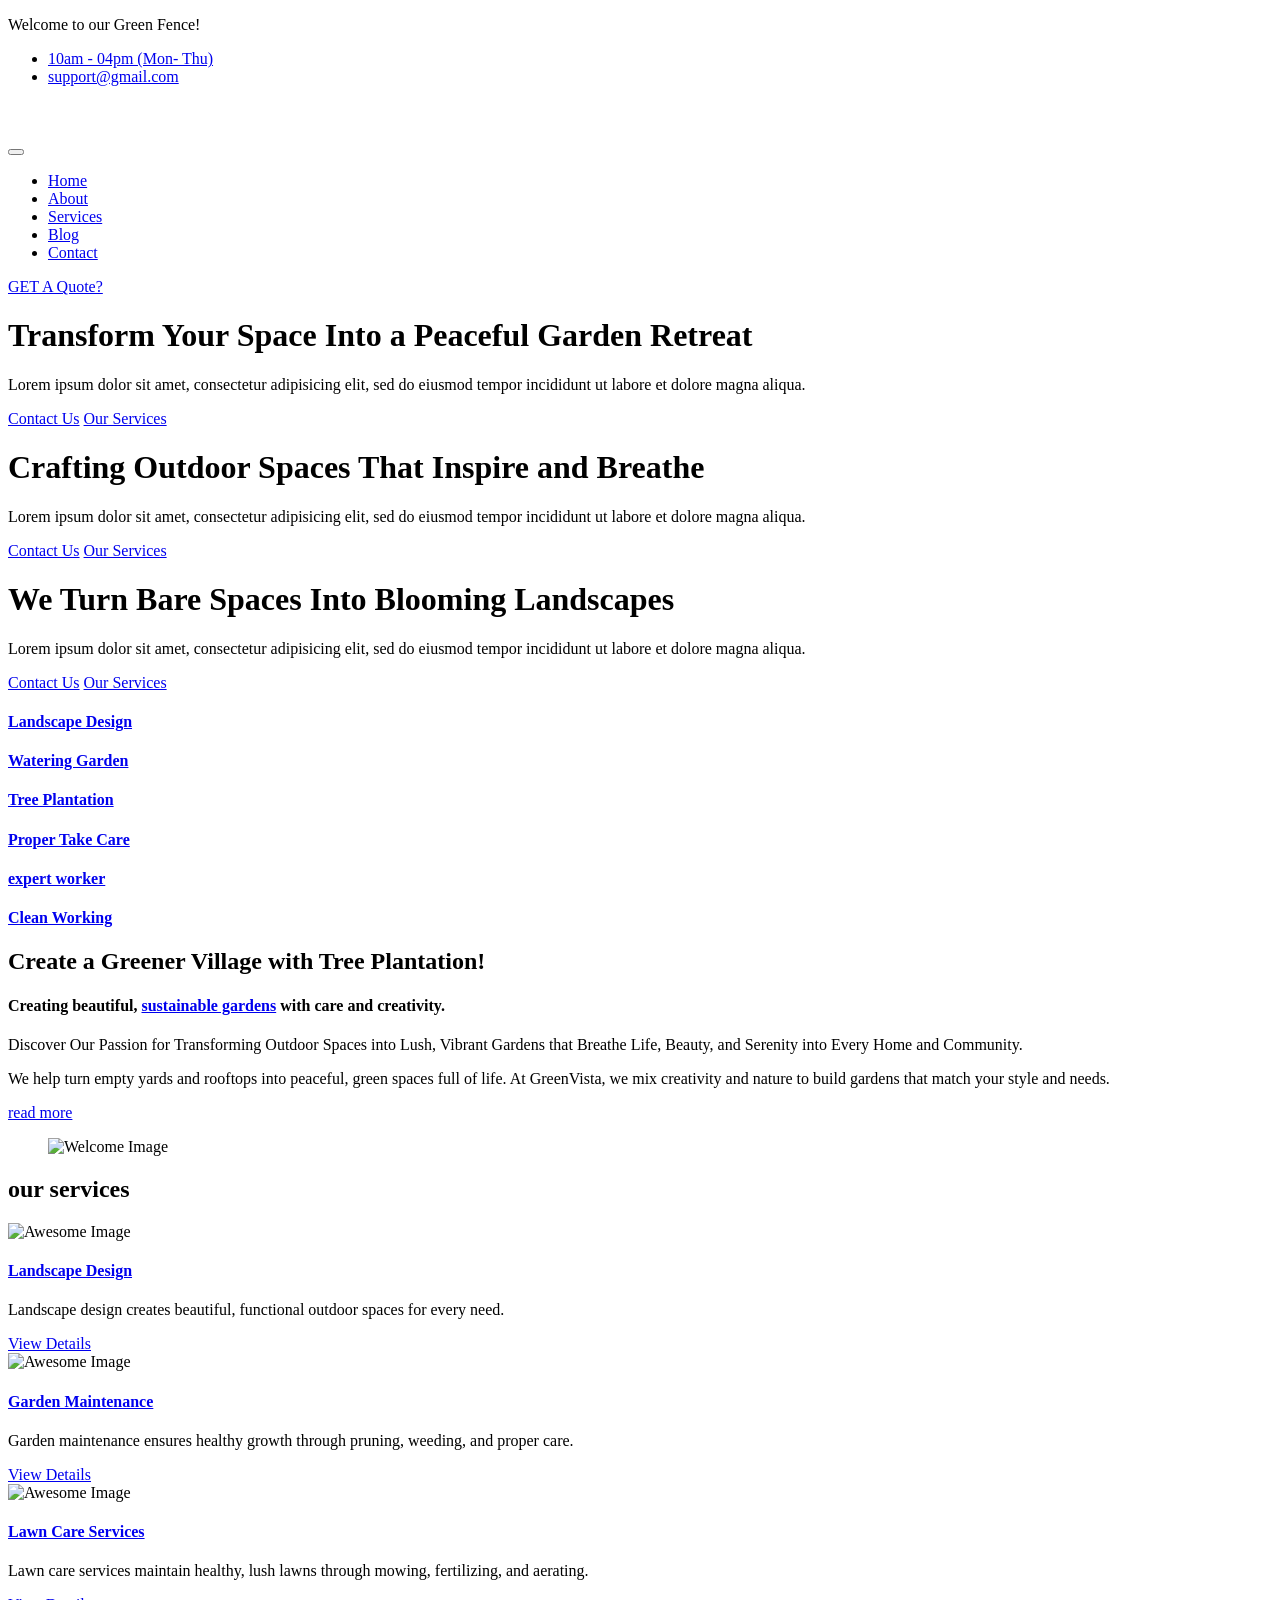
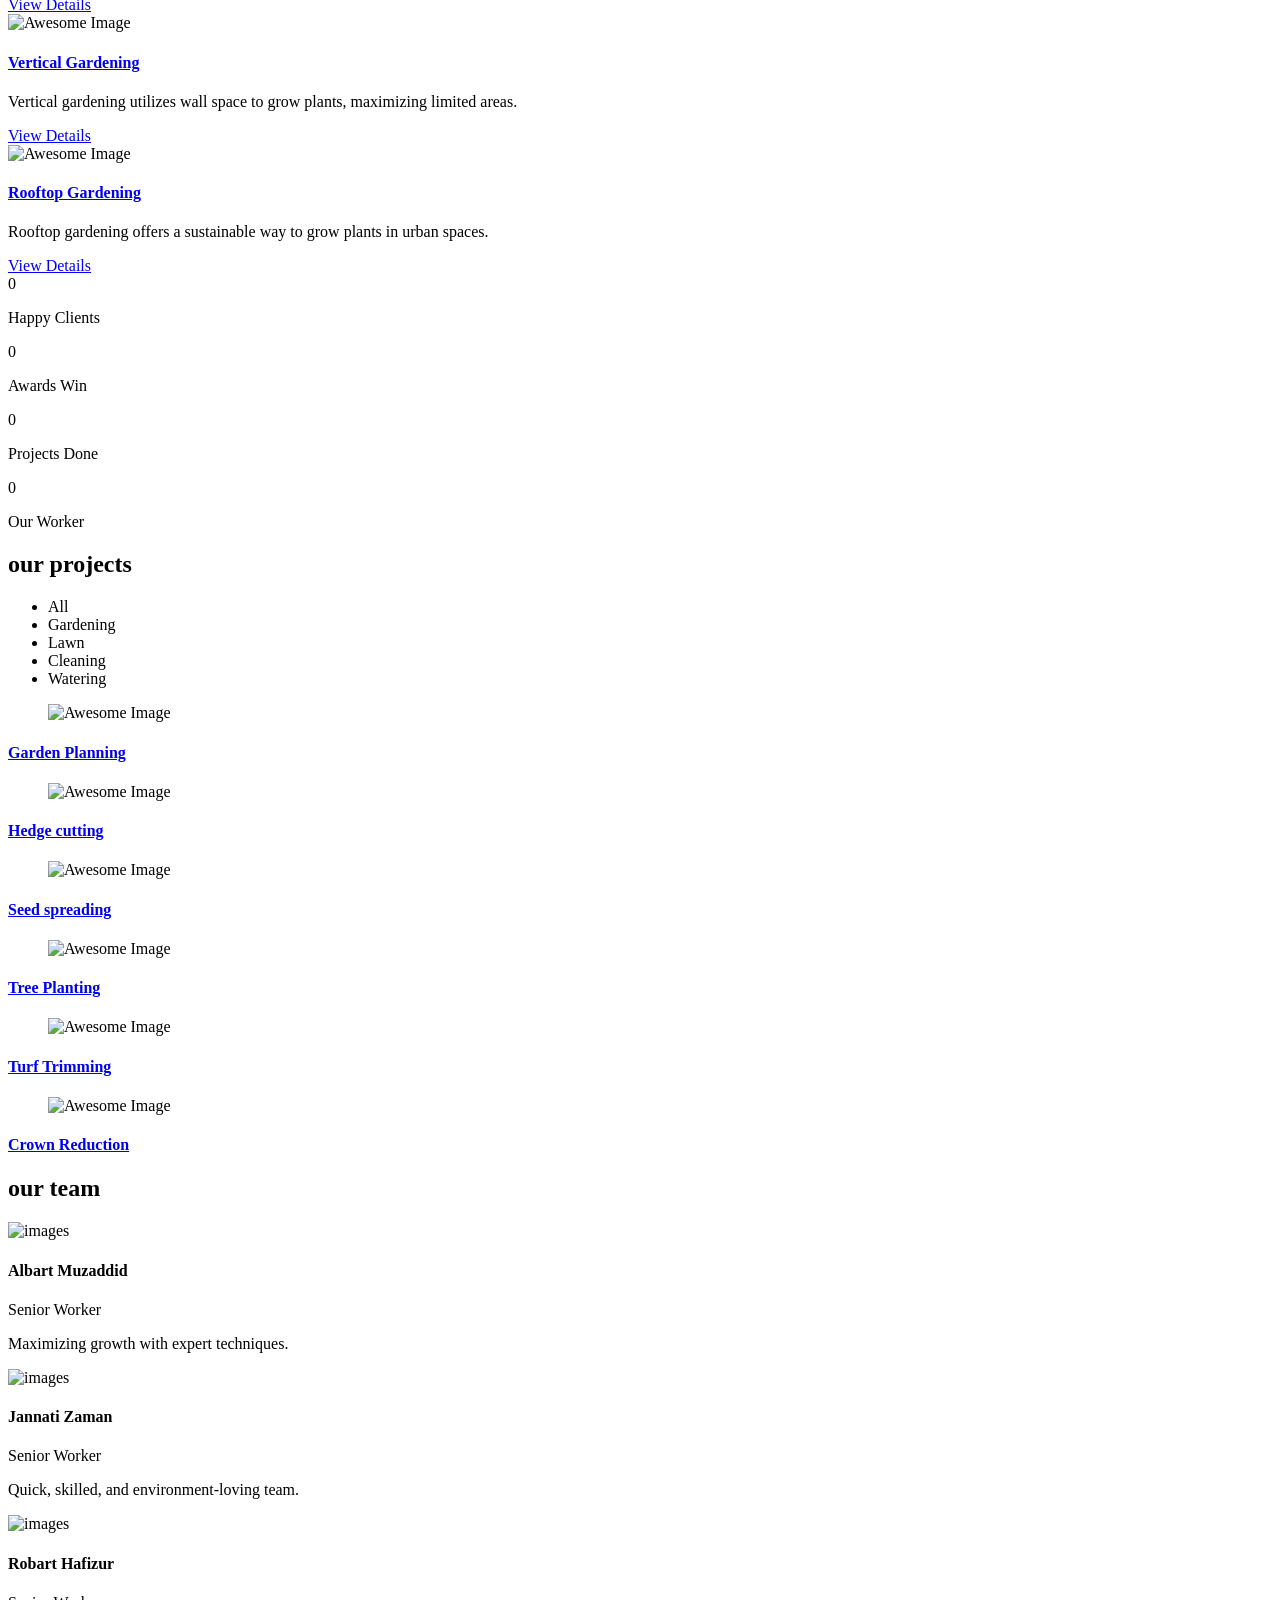
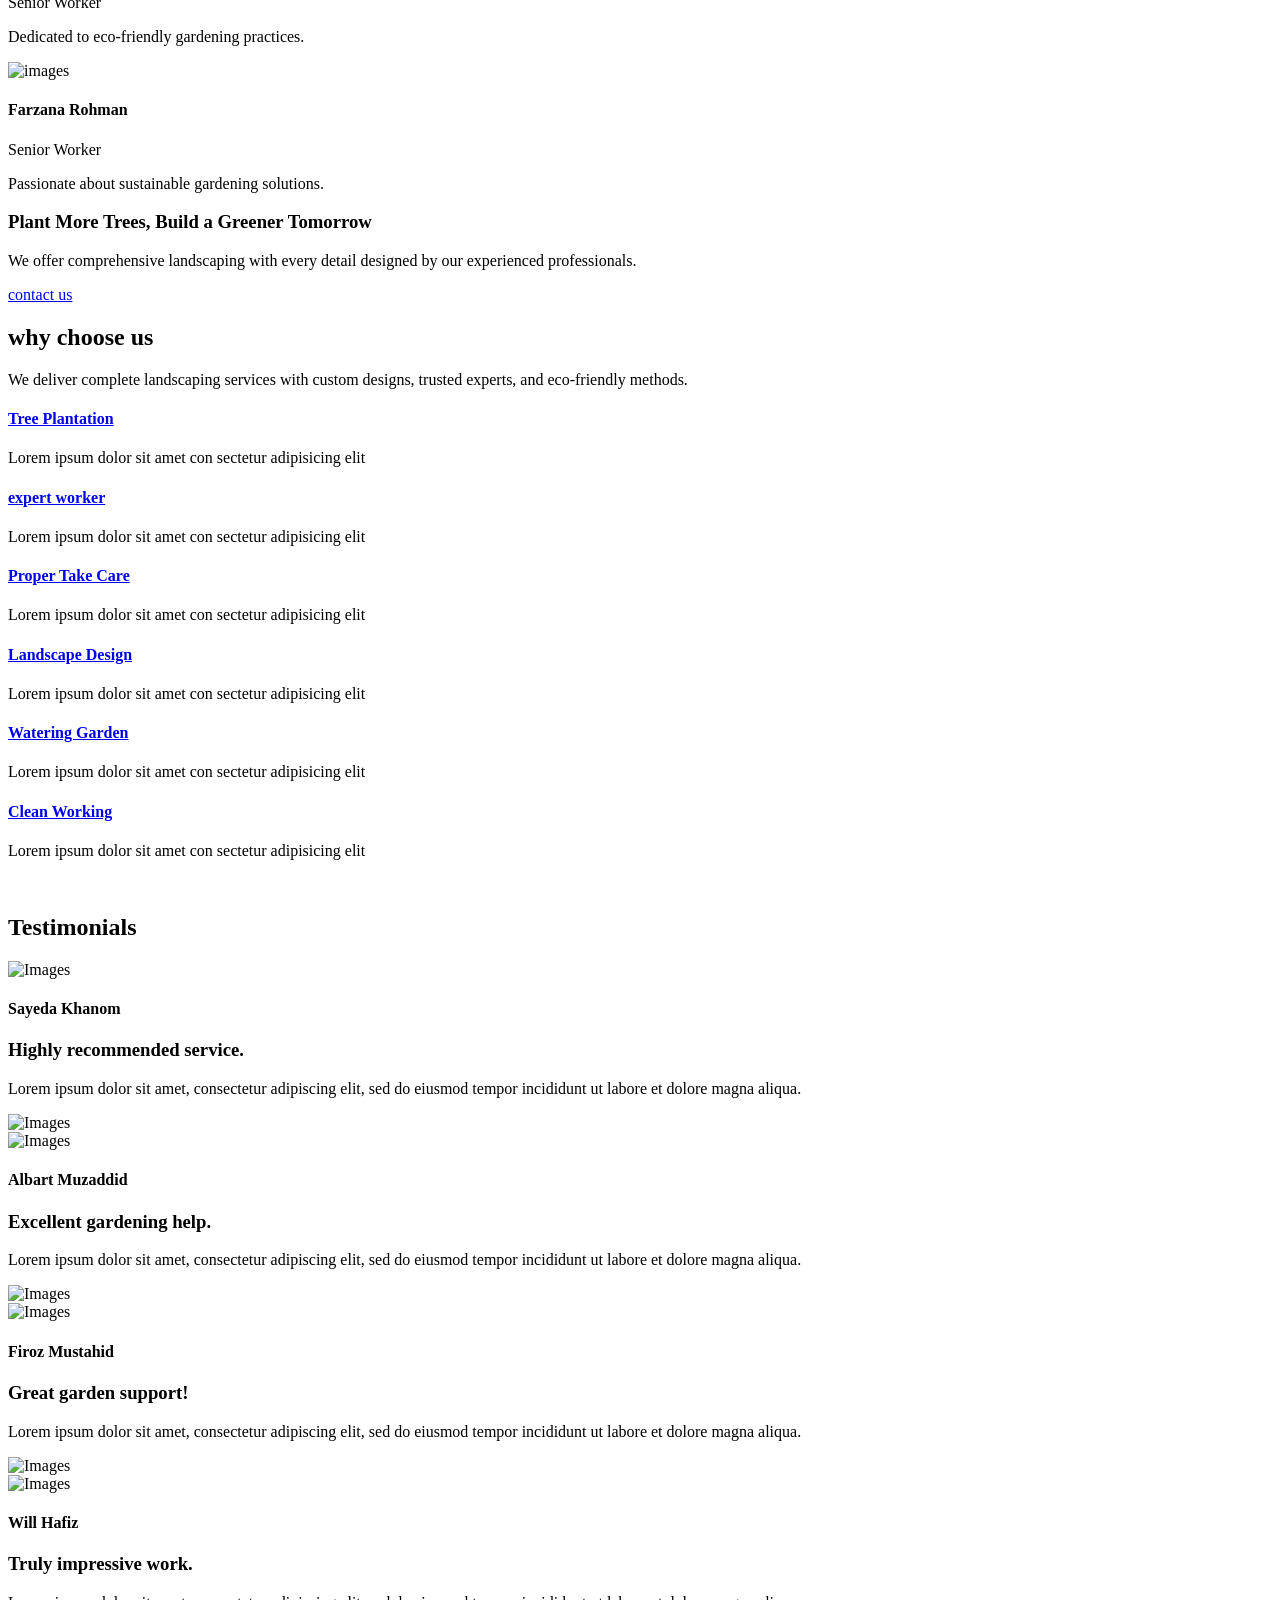
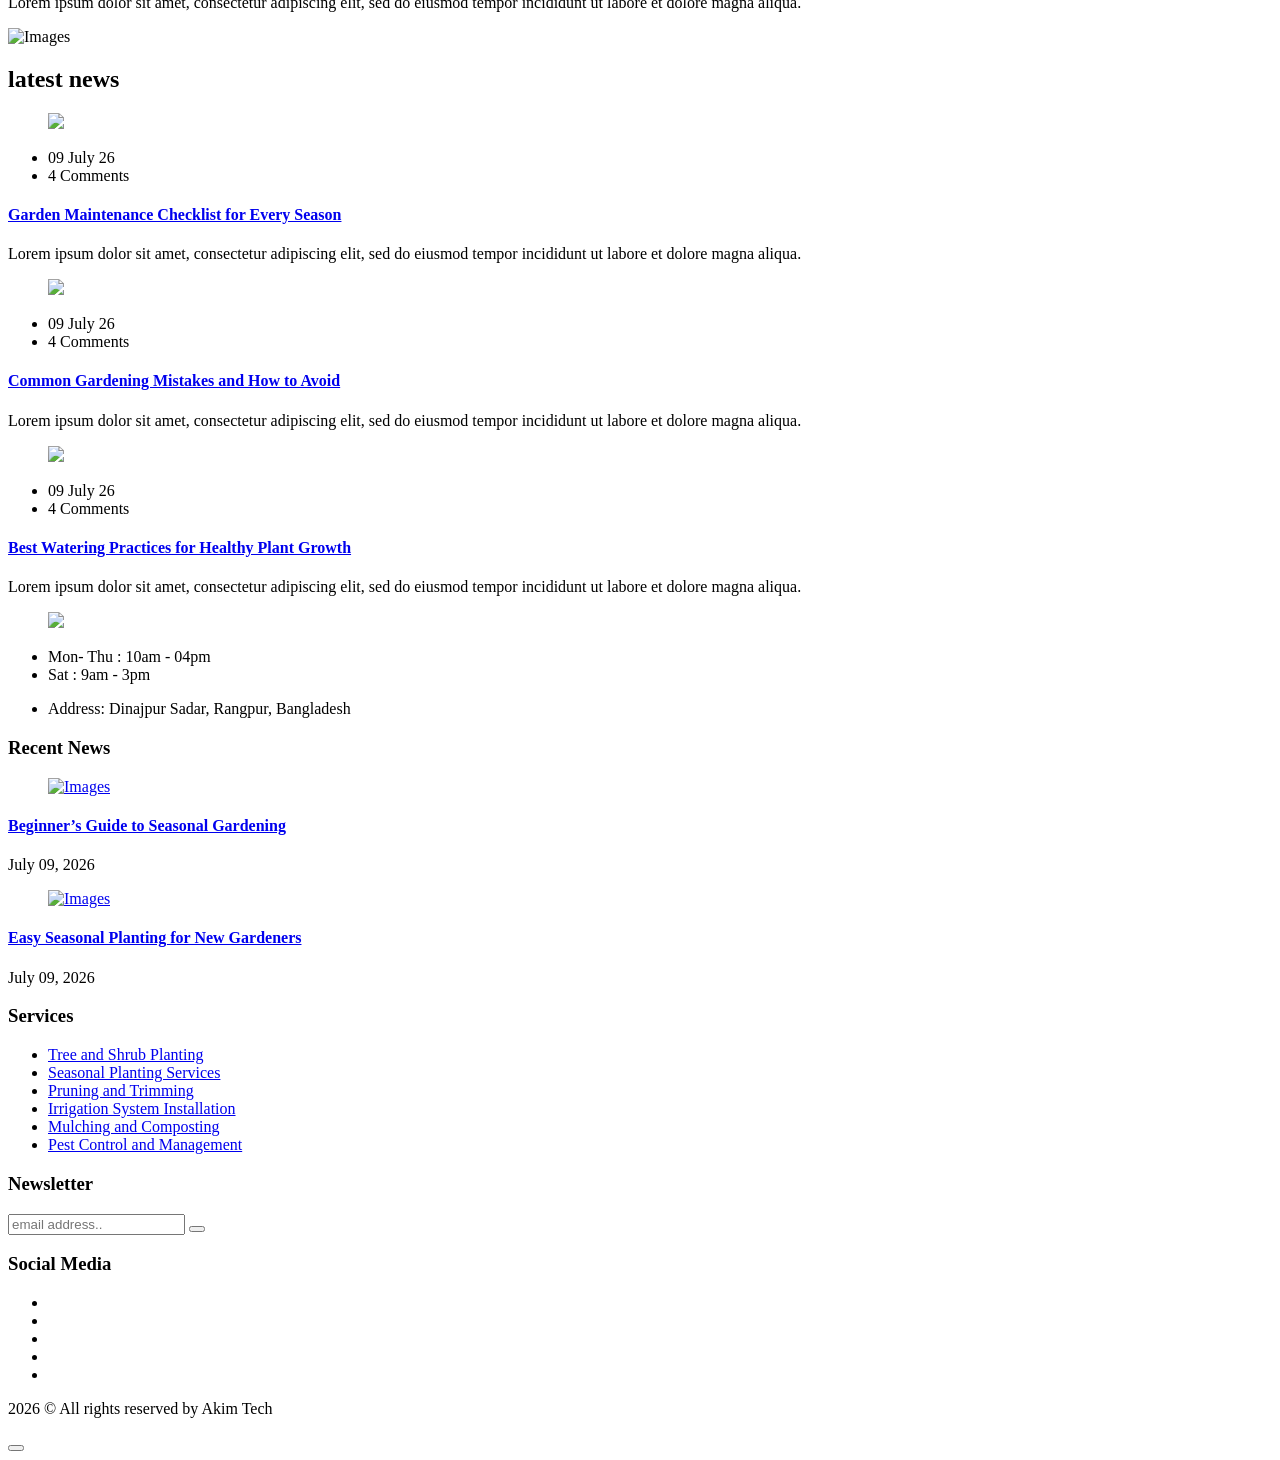
==== index.html @ a9bbb347 "Add files via upload" ====
<!DOCTYPE html>
<html lang="en">
    <head>
    	<meta charset="UTF-8">
    	<title>Akim Fence | Gardening</title>
    	<!-- mobile responsive meta -->
    	<meta name="viewport" content="width=device-width, initial-scale=1">
    	<meta name="viewport" content="width=device-width, initial-scale=1, maximum-scale=1">
    	<link rel="stylesheet" href="assets/css/style.css">
    	<link rel="stylesheet" href="assets/css/responsive.css">
    	<link rel="stylesheet" href="assets/fonts/flaticon.css" />
    	<!-- Link Swiper's CSS -->
    	<link rel="stylesheet" href="assets/swiper%4011/swiper-bundle.min.css" />
    	<!--favicon-->
    	<link rel="icon" sizes="180x180" href="../../../WDD17/images/favicon-green.png">
    	<link rel="icon" type="image/png" href="../../../WDD17/images/favicon-greenx32.png">
    	<link rel="icon" type="image/png" href="../../../WDD17/images/favicon-greenx16.png">
    </head>

    <body>
    	<div class="boxed_wrapper"><!-- Header Top start -->
    <div class="header-top">
        <div class="container clearfix">
            <!--Top Left-->
            <div class="top-left pull-left">
                <p>Welcome to our <span>Green Fence!</span></p>
            </div>
            <!--Top Right-->
            <div class="top-right pull-right">
                <ul class="list">
                    <li><a href="#"><i class="fa fa-clock-o" aria-hidden="true"></i>
                    10am - 04pm (Mon- Thu)</a></li>
                    <li><a href="#"><i class="fa fa-envelope" aria-hidden="true"></i>support@gmail.com</a></li>
                </ul>
            </div>
        </div>
    </div><!-- Header Top End --><!-- MAIN MENU -->
    <header class="main-header">
        <!--Header-Upper-->
        <div class="header-upper">
            <div class="container clearfix">
                <div class="header-inner clearfix">
                    <div class="logo-outer">
                        <div class="logo"><a href="index.html"><img src="../../../WDD17/images/logo-fence.png" alt="" title=""></a></div>
                    </div>
                    <!-- Main Menu -->
                    <nav class="main-menu navbar-expand-lg ml-md-auto">
                        <div class="navbar-header clearfix">
                            <div class="logo"><a href="index.html"><img src="../../../WDD17/images/logo-fence.png" alt="" title=""></a></div>
                            <!-- Toggle Button -->
                            <button type="button" class="navbar-toggle" data-toggle="collapse" data-target=".navbar-collapse-one">
                                <span class="icon-bar"></span>
                                <span class="icon-bar"></span>
                                <span class="icon-bar"></span>
                            </button>
                        </div>

                        <div class="navbar-collapse navbar-collapse-one collapse clearfix">
                            <ul class="navigation clearfix">
                                <li class="current"><a href="index.html">Home</a></li>
                                <li><a href="about.html">About</a></li>
                                <li><a href="service.html">Services</a></li>
                                <li><a href="blog-grid.html">Blog</a></li>
                                <li><a href="contact.html">Contact</a></li>
                            </ul>
                        </div>
                    </nav>
                    <!-- Main Menu End-->
                    <!-- Menu buttons-->
                    <div class="menu-button">
                        <a href="contact.html" class="btn-style-one">GET A Quote?</a>
                    </div>
                </div>
            </div>
        </div>
        <!--End Header Upper-->
    </header>
    <!--/End MAIN MENU --><!--Main Swiper -->
    <div class="swiper mainswiper">
    	<div class="swiper-wrapper">
    		<div class="swiper-slide slide" style="background-image:url(assets/images/slider/1.jpg);">
    			<div class="slide-content">
    				<h1 class="animate-text">Transform Your Space Into a Peaceful Garden Retreat</h1>
    				<p class="animate-text delay-1">Lorem ipsum dolor sit amet, consectetur adipisicing elit, sed do eiusmod tempor incididunt ut labore et dolore magna aliqua.</p>
    				<div class="slide-buttons animate-text delay-2">
    					<a href="contact.html" class="btn contact-btn">Contact Us</a>
    					<a href="service.html" class="btn service-btn">Our Services</a>
    				</div>
    			</div>
    		</div>
    		<div class="swiper-slide slide" style="background-image:url(assets/images/slider/2.jpg);">
    			<div class="slide-content">
    				<h1 class="animate-text">Crafting Outdoor Spaces That Inspire and Breathe</h1>
    				<p class="animate-text delay-1">Lorem ipsum dolor sit amet, consectetur adipisicing elit, sed do eiusmod tempor incididunt ut labore et dolore magna aliqua.</p>
    				<div class="slide-buttons animate-text delay-2">
    					<a href="contact.html" class="btn contact-btn">Contact Us</a>
    					<a href="service.html" class="btn service-btn">Our Services</a>
    				</div>
    			</div>
    		</div>
    		<div class="swiper-slide slide" style="background-image:url(assets/images/slider/3.jpg);">
    			<div class="slide-content">
    				<h1 class="animate-text">We Turn Bare Spaces Into Blooming Landscapes</h1>
    				<p class="animate-text delay-1">Lorem ipsum dolor sit amet, consectetur adipisicing elit, sed do eiusmod tempor incididunt ut labore et dolore magna aliqua.</p>
    				<div class="slide-buttons animate-text delay-2">
    					<a href="contact.html" class="btn contact-btn">Contact Us</a>
    					<a href="service.html" class="btn service-btn">Our Services</a>
    				</div>
    			</div>
    		</div>
    	</div>
    	<div class="swiper-button-next"></div>
    	<div class="swiper-button-prev"></div>
    </div>
    <!--/End Main Swiper --><!--Feature Section-->
    <section class="features">
        <div class="container">
            <div class="row">
                <!--Start single feature icon-->
                <div class="col-lg-4 col-md-6">
                    <div class="single-item">
                        <span class="top-border"></span>
                        <span class="right-border"></span>
                        <span class="bottom-border"></span>
                        <div class="features-left-bg"></div>
                        <div class="icon-box">
                            <i class="icon flaticon-nature-4"></i>
                        </div>
                        <div class="content-box">
                            <h4><a href="service-single.html">Landscape Design</a></h4>
                        </div>
                    </div>
                </div>
                <!--End single feature icon-->
                <!--Start single feature icon-->
                <div class="col-lg-4 col-md-6">
                    <div class="single-item">
                        <span class="top-border"></span>
                        <span class="right-border"></span>
                        <span class="bottom-border"></span> 
                        <div class="features-left-bg"></div>
                        <div class="icon-box">
                            <i class="flaticon-watering-can"></i>
                        </div>
                        <div class="content-box">
                            <h4><a href="service-single.html">Watering Garden</a></h4>
                        </div>
                    </div>
                </div>
                <!--End single feature icon-->
                <!--Start single feature icon-->
                <div class="col-lg-4 col-md-6">
                    <div class="single-item">
                        <span class="top-border"></span>
                        <span class="right-border"></span>
                        <span class="bottom-border"></span>
                        <div class="features-left-bg"></div>
                        <div class="icon-box">
                            <i class="flaticon-nature-1"></i>
                        </div>
                        <div class="content-box">
                            <h4><a href="service-single.html">Tree Plantation</a></h4>
                        </div>
                    </div>
                </div>
                <!--End single feature icon-->
                <!--Start single feature icon-->
                <div class="col-lg-4 col-md-6">
                    <div class="single-item">
                        <span class="top-border"></span>
                        <span class="right-border"></span>
                        <span class="bottom-border"></span>
                        <div class="features-left-bg"></div>
                        <div class="icon-box">
                            <i class="flaticon-nature-3"></i>
                        </div>
                        <div class="content-box">
                            <h4><a href="service-single.html">Proper Take Care</a></h4>
                        </div>
                    </div>
                </div>
                <!--End single feature icon-->
                <!--Start single feature icon-->
                <div class="col-lg-4 col-md-6">
                    <div class="single-item">
                        <span class="top-border"></span>
                        <span class="right-border"></span>
                        <span class="bottom-border"></span>
                        <div class="features-left-bg"></div>
                        <div class="icon-box">
                            <i class="flaticon-people"></i>
                        </div>
                        <div class="content-box">
                            <h4><a href="service-single.html">expert worker</a></h4>
                        </div>
                    </div>
                </div>
                <!--End single feature icon-->
                <!--Start single feature icon-->
                <div class="col-lg-4 col-md-6">
                    <div class="single-item">
                        <span class="top-border"></span>
                        <span class="right-border"></span>
                        <span class="bottom-border"></span>
                        <div class="features-left-bg"></div>
                        <div class="icon-box">
                            <i class="flaticon-tool-1"></i>
                        </div>
                        <div class="content-box">
                            <h4><a href="service-single.html">Clean Working</a></h4>
                        </div>
                    </div>
                </div>
                <!--End single feature icon-->
            </div>
        </div>
    </section>
    <!--/End Feature Section--><!--about-section-->
    <section class="about-section">
        <div class="container">
            <div class="row">
                <div class="col-lg-6 col-md-12">
                    <div class="single-item">
                        <h2>Create a Greener Village with <span>Tree Plantation!</span></h2>
                        <h4>Creating beautiful, <a href="#">sustainable gardens</a> with care and creativity.</h4>
                        <p>Discover Our Passion for Transforming Outdoor Spaces into Lush, Vibrant Gardens that Breathe Life, Beauty, and Serenity into Every Home and Community.</p>
                        <p class="style-2">We help turn empty yards and rooftops into peaceful, green spaces full of life. 
                            At GreenVista, we mix creativity and nature to build gardens that match your style and needs. 
                            </p>
                        
                        <div class="link_btn">
                            <a href="about.html" class="btn-style-one">read more</a>
                        </div>
                    </div>
                </div>
                <div class="col-lg-6 col-md-12">
                    <div class="single-item">
                        <figure class="image-box wow slideInRight  animated">
                            <img src="assets/images/welcome/2.jpg" alt="Welcome Image" class="img-fluid">
                        </figure>
                    </div>
                </div>
            </div>
        </div>
    </section>
    <!--/End About-section--><!--Service Section-->
    <section class="our-service">
    	<div class="container">
    		<div class="sec-title">
    			<h2>our <span>services</span></h2>
    		</div>
    		<div class="service-list">
    			<div class="swiper serviceswiper">
    				<div class="swiper-wrapper">
    					<div class="swiper-slide">
    					<div class="item">
    						<div class="img_holder">							
    							<img src="assets/images/service/1.jpg" alt="Awesome Image"/>
    							<div class="overlay">
    								<div class="inner">
    									<div class="social">
    										<a href="service-single.html"><i class="flaticon-nature-6"></i></a>	
    									</div>
    								</div>
    							</div>
    						</div>
    						<div class="text">
    							<h4><a href="service-single.html">Landscape Design</a></h4>
    							<p>Landscape design creates beautiful, functional outdoor spaces for every need.</p>
    							<div class="link-btn">
    								<a href="service-single.html">View Details<i class="fa fa-angle-double-right" aria-hidden="true"></i></a>
    							</div>
    						</div>
    					</div>
    					</div>
    					<div class="swiper-slide">
    					<div class="item">
    						<div class="img_holder">							
    							<img src="assets/images/service/2.jpg" alt="Awesome Image"/>
    							<div class="overlay">
    								<div class="inner">
    									<div class="social">
    										<a href="service-single.html"><i class="flaticon-nature-6"></i></a>	
    									</div>
    								</div>
    							</div>
    						</div>
    						<div class="text">
    							<h4><a href="service-single.html">Garden Maintenance</a></h4>
    							<p>Garden maintenance ensures healthy growth through pruning, weeding, and proper care.</p>
    							<div class="link-btn">
    								<a href="service-single.html">View Details<i class="fa fa-angle-double-right" aria-hidden="true"></i></a>
    							</div>
    						</div>
    					</div>
    					</div>
    					<div class="swiper-slide">
    					<div class="item">
    						<div class="img_holder">							
    							<img src="assets/images/service/3.jpg" alt="Awesome Image"/>
    							<div class="overlay">
    								<div class="inner">
    									<div class="social">
    										<a href="service-single.html"><i class="flaticon-nature-6"></i></a>	
    									</div>
    								</div>
    							</div>
    						</div>
    						<div class="text">
    							<h4><a href="service-single.html">Lawn Care Services</a></h4>
    							<p>Lawn care services maintain healthy, lush lawns through mowing, fertilizing, and aerating.</p>
    							<div class="link-btn">
    								<a href="service-single.html">View Details<i class="fa fa-angle-double-right" aria-hidden="true"></i></a>
    							</div>
    						</div>
    					</div>
    					</div>
    					<div class="swiper-slide">
    					<div class="item">
    						<div class="img_holder">							
    							<img src="assets/images/service/4.jpg" alt="Awesome Image"/>
    							<div class="overlay">
    								<div class="inner">
    									<div class="social">
    										<a href="service-single.html"><i class="flaticon-nature-6"></i></a>	
    									</div>
    								</div>
    							</div>
    						</div>
    						<div class="text">
    							<h4><a href="service-single.html">Vertical Gardening</a></h4>
    							<p>Vertical gardening utilizes wall space to grow plants, maximizing limited areas.</p>
    							<div class="link-btn">
    								<a href="service-single.html">View Details<i class="fa fa-angle-double-right" aria-hidden="true"></i></a>
    							</div>
    						</div>
    					</div>
    					</div>
    					<div class="swiper-slide">
    					<div class="item">
    						<div class="img_holder">							
    							<img src="assets/images/service/5.jpg" alt="Awesome Image"/>
    							<div class="overlay">
    								<div class="inner">
    									<div class="social">
    										<a href="service-single.html"><i class="flaticon-nature-6"></i></a>	
    										
    									</div>
    									
    								</div>
    							</div>
    						</div>
    						<div class="text">
    							<h4><a href="service-single.html">Rooftop Gardening</a></h4>
    							<p>Rooftop gardening offers a sustainable way to grow plants in urban spaces.</p>
    							<div class="link-btn">
    								<a href="service-single.html">View Details<i class="fa fa-angle-double-right" aria-hidden="true"></i></a>
    							</div>
    						</div>
    					</div>
    					</div>
    				</div>
    			</div>
    		</div>
    	</div>  
    </section>
    <!--/end Service Section--><!--Paralax Style-->
    <section class="parallax-style" style="background-image:url(assets/images/background/2.jpg);">
    	<div class="container">
    		<!--Fact Counter-->
    		<div class="fact-counter">								  
    			<div class="row">
    				<!--Column-->
    				<div class="col-md-3 col-sm-6">
    					<article class="column counter-column wow fadeIn" data-wow-duration="300ms">
    						<div class="item">
    							<div class="inner-box">
    								<div class="icon-box">
    									<i class="icon flaticon-black"></i>
    								</div>
    								<div class="count-outer">
    									<span class="count-text" data-speed="3000" data-stop="2500">0</span>
    									<p>Happy Clients</p>
    								</div>
    							</div>														
    						</div>
    					</article>
    				</div>
    				<!--Column-->
    				<div class="col-md-3 col-sm-6">
    					
    					<article class="column counter-column wow fadeIn" data-wow-duration="600ms">
    						<div class="item">
    							<div class="inner-box">
    								<div class="icon-box">
    									<i class="icon flaticon-trophy"></i>
    								</div>
    								<div class="count-outer">
    									<span class="count-text" data-speed="3000" data-stop="950">0</span>
    									<p>Awards Win</p>
    								</div>
    							</div>														
    						</div>
    					</article>
    				</div>
    				<!--Column-->
    				<div class="col-md-3 col-sm-6">
    					<article class="column counter-column wow fadeIn" data-wow-duration="900ms">
    						<div class="item">
    							<div class="inner-box">
    								<div class="icon-box">
    									<i class="icon flaticon-nature-5"></i>
    								</div>
    								<div class="count-outer">
    									<span class="count-text" data-speed="3000" data-stop="1650">0</span>
    									<p>Projects Done</p>
    								</div>
    							</div>														
    						</div>
    					</article>
    				</div>
    				<!--Column-->
    				<div class="col-md-3 col-sm-6">
    					<article class="column counter-column wow fadeIn" data-wow-duration="900ms">
    						<div class="item">
    							<div class="inner-box">
    								<div class="icon-box">
    									<i class="icon flaticon-people-1"></i>
    								</div>
    								<div class="count-outer">
    									<span class="count-text" data-speed="3000" data-stop="1650">0</span>
    									<p>Our Worker</p>
    								</div>
    							</div>														
    						</div>
    					</article>
    				</div>	
    			</div>
    		</div>
    	</div>
    </section>	
    <!--/End Paralax Style--><!--project Section-->
    <section class="our-project text-center">
        <div class="sec-title">
            <h2>our <span>projects</span></h2>
        </div>
        <div class="container">

            <ul class="post-filter list-inline text-center">
                <li class="list-inline-item active" data-filter=".filter-item">
                    <span>All</span>
                </li>
                <li class="list-inline-item" data-filter=".Gardening">
                    <span>Gardening</span>
                </li>
                <li class="list-inline-item" data-filter=".Lawn">
                    <span>Lawn</span>
                </li>
                <li class="list-inline-item" data-filter=".Cleaning">
                    <span>Cleaning</span>
                </li>
                <li class="list-inline-item" data-filter=".Watering">
                    <span>Watering</span>
                </li>
            </ul>

            <div class="row masonary-layout filter-layout">
                <div class="col-md-4 col-sm-6 filter-item Watering">
                    <div class="project-item">
                        <div class="img-holder">
                            <figure><img src="assets/images/project/1.jpg" alt="Awesome Image"/></figure>
                            <div class="overlay">
                                <div class="inner">
                                    <a href="single-project.html"><i class="flaticon-nature-5"></i></a>
                                </div>
                            </div>
                            <h4><a href="single-project.html">Garden Planning</a></h4> 
                        </div>
                    </div>
                </div>

                <div class="col-md-4 col-sm-6 filter-item Gardening Lawn Cleaning">
                    <div class="project-item">
                        <div class="img-holder">
                            <figure><img src="assets/images/project/2.jpg" alt="Awesome Image"/></figure>
                            <div class="overlay">
                                <div class="inner">
                                    <a href="single-project.html"><i class="flaticon-nature-5"></i></a>
                                </div>
                            </div>
                            <h4><a href="single-project.html">Hedge cutting</a></h4> 
                        </div>
                    </div>
                </div>
                <div class="col-md-4 col-sm-6 filter-item Gardening Lawn Cleaning">
                    <div class="project-item">
                        <div class="img-holder">
                            <figure><img src="assets/images/project/3.jpg" alt="Awesome Image"/></figure>
                            <div class="overlay">
                                <div class="inner">
                                    <a href="single-project.html"><i class="flaticon-nature-5"></i></a>
                                </div>
                            </div>
                            <h4><a href="single-project.html">Seed spreading</a></h4>
                        </div>
                    </div>
                </div>
                <div class="col-md-4 col-sm-6 filter-item Cleaning Watering">
                    <div class="project-item">
                        <div class="img-holder">
                            <figure><img src="assets/images/project/4.jpg" alt="Awesome Image"/></figure>
                            <div class="overlay">
                                <div class="inner">
                                    <a href="single-project.html"><i class="flaticon-nature-5"></i></a>
                                </div>
                            </div>
                            <h4><a href="single-project.html">Tree Planting</a></h4>
                        </div>
                    </div>
                </div>
                <div class="col-md-4 col-sm-6 filter-item Gardening Cleaning Lawn Watering">
                    <div class="project-item">
                        <div class="img-holder">
                            <figure><img src="assets/images/project/5.jpg" alt="Awesome Image"/></figure>
                            <div class="overlay">
                                <div class="inner">
                                    <a href="single-project.html"><i class="flaticon-nature-5"></i></a>
                                </div>
                            </div>
                            <h4><a href="single-project.html">Turf Trimming</a></h4>
                        </div>
                    </div>
                </div>
                <div class="col-md-4 col-sm-6 filter-item Lawn Cleaning">
                    <div class="project-item">
                        <div class="img-holder">
                            <figure><img src="assets/images/project/6.jpg" alt="Awesome Image"/></figure>
                            <div class="overlay">
                                <div class="inner">
                                    <a href="single-project.html"><i class="flaticon-nature-5"></i></a>
                                </div>
                            </div>
                            <h4><a href="single-project.html">Crown Reduction</a></h4>
                        </div>
                    </div>
                </div>
            </div>
        </div>
    </section> 
    <!--/project Section-->
    <!--Team-section-->
    <section class="team-section">
        <div class="container">
            <div class="sec-title">
                <h2>our <span>team</span></h2>
            </div>
            <div class="row">
                <div class="col-lg-3 col-md-6">
                    <div class="team_member">
                        <div class="img_holder">
                            <img src="assets/images/team/1.jpg" alt="images">
                            <div class="overlay">
                                <div class="border">
                                    <div class="icon-holder">
                                        <a href="#"><i class="fa fa-facebook"></i></a>
                                    </div>
                                    <div class="icon-holder">
                                        <a href="#"><i class="fa fa-twitter"></i></a>
                                    </div>
                                    <div class="icon-holder">
                                        <a href="#"><i class="fa fa-google-plus"></i></a>
                                    </div>
                                </div>
                            </div>
                        </div>
                        <div class="text">
                            <h4>Albart Muzaddid</h4>
                            <span>Senior Worker</span>
                            <p>Maximizing growth with expert techniques.</p>
                        </div>
                    </div> <!-- /team_member -->
                </div>
                <div class="col-lg-3 col-md-6">
                    <div class="team_member">
                        <div class="img_holder">
                            <img src="assets/images/team/2.jpg" alt="images">
                            <div class="overlay">
                                <div class="border">
                                    <div class="icon-holder">
                                        <a href="#"><i class="fa fa-facebook"></i></a>
                                    </div>
                                    <div class="icon-holder">
                                        <a href="#"><i class="fa fa-twitter"></i></a>
                                    </div>
                                    <div class="icon-holder">
                                        <a href="#"><i class="fa fa-google-plus"></i></a>
                                    </div>
                                </div>
                            </div>
                        </div>
                        <div class="text">
                            <h4>Jannati Zaman</h4>
                            <span>Senior Worker</span>
                            <p>Quick, skilled, and environment-loving team.</p>
                        </div>
                    </div> <!-- /team_member -->
                </div>
                <div class="col-lg-3 col-md-6">
                    <div class="team_member">
                        <div class="img_holder">
                            <img src="assets/images/team/3.jpg" alt="images">
                            <div class="overlay">
                                <div class="border">
                                    <div class="icon-holder">
                                        <a href="#"><i class="fa fa-facebook"></i></a>
                                    </div>
                                    <div class="icon-holder">
                                        <a href="#"><i class="fa fa-twitter"></i></a>
                                    </div>
                                    <div class="icon-holder">
                                        <a href="#"><i class="fa fa-google-plus"></i></a>
                                    </div>
                                </div>
                            </div>
                        </div>
                        <div class="text">
                            <h4>Robart Hafizur</h4>
                            <span>Senior Worker</span>
                            <p>Dedicated to eco-friendly gardening practices.</p>
                        </div>
                    </div> <!-- /team_member -->
                </div>
                <div class="col-lg-3 col-md-6">
                    <div class="team_member">
                        <div class="img_holder">
                            <img src="assets/images/team/4.jpg" alt="images">
                            <div class="overlay">
                                <div class="border">
                                    <div class="icon-holder">
                                        <a href="#"><i class="fa fa-facebook"></i></a>
                                    </div>
                                    <div class="icon-holder">
                                        <a href="#"><i class="fa fa-twitter"></i></a>
                                    </div>
                                    <div class="icon-holder">
                                        <a href="#"><i class="fa fa-google-plus"></i></a>
                                    </div>
                                </div>
                            </div>
                        </div>
                        <div class="text">
                            <h4>Farzana Rohman</h4>
                            <span>Senior Worker</span>
                            <p>Passionate about sustainable gardening solutions.</p>
                        </div>
                    </div> <!-- /team_member -->
                </div>
            </div>
        </div>
    </section> 
    <!--/End Team-seciton--><!--subscribe-us section-->
    <section class="subscribe-us">
        <div class="container">
            <div class="row">   
                <div class="col-md-9">
                    <h3>Plant More Trees, Build a Greener Tomorrow</h3>
                    <p>We offer comprehensive landscaping with every detail designed by our experienced professionals.</p>
                </div>
                <div class="col-md-3">
                    <a href="contact.html" class="btn-style-two pull-right">contact us</a>
                </div>
            </div>
        </div>
    </section>
    <!--/End subscribe-us section--><!--why choose us-->
    <section class="two-column">
        <div class="container">
            <div class="sec-title">
                <h2>why <span>choose us</span></h2>
            </div>
            <div class="inner-box">
                <div class="row">
                    <div class="col-lg-7 col-sm-12">
                        <div class="content-box">
                            <p>We deliver complete landscaping services with custom designs, trusted experts, and eco-friendly methods.</p>
                            <div class="row clearfix">
                                <div class="col-md-6 col-sm-12"> 
                                    <div class="single-choose-item">
                                        <div class="choose-left-bg"></div>
                                        <div class="choose-icon">
                                            <i class="icon flaticon-nature-5"></i>
                                        </div>
                                        <div class="choose-text">
                                            <h4><a href="service-single.html">Tree Plantation</a></h4>
                                            <p>Lorem ipsum dolor sit amet con sectetur adipisicing elit</p>
                                        </div>
                                    </div>
                                </div>
                                <div class="col-md-6 col-sm-12">
                                    <div class="single-choose-item">
                                        <div class="choose-left-bg"></div>
                                        <div class="choose-icon">
                                            <i class="icon flaticon-people-1"></i>
                                        </div>
                                        <div class="choose-text">
                                            <h4><a href="service-single.html">expert worker</a></h4>
                                            <p>Lorem ipsum dolor sit amet con sectetur adipisicing elit</p>
                                        </div>
                                    </div>
                                </div>
                                <div class="col-md-6 col-sm-12">
                                    <div class="single-choose-item">
                                        <div class="choose-left-bg"></div>
                                        <div class="choose-icon">
                                            <i class="icon flaticon-nature-2"></i>
                                        </div>
                                        <div class="choose-text">
                                            <h4><a href="service-single.html">Proper Take Care</a></h4>
                                            <p>Lorem ipsum dolor sit amet con sectetur adipisicing elit</p>
                                        </div>
                                    </div>
                                </div>
                                <div class="col-md-6 col-sm-12">
                                    <div class="single-choose-item">
                                        <div class="choose-left-bg"></div>
                                        <div class="choose-icon">
                                            <i class="icon flaticon-nature-4"></i>
                                        </div>
                                        <div class="choose-text">
                                            <h4><a href="service-single.html">Landscape Design</a></h4>
                                            <p>Lorem ipsum dolor sit amet con sectetur adipisicing elit</p>
                                        </div>
                                    </div>
                                </div>
                                <div class="col-md-6 col-sm-12">
                                    <div class="single-choose-item">
                                        <div class="choose-left-bg"></div>
                                        <div class="choose-icon">
                                            <i class="icon flaticon-watering-can"></i>
                                        </div>
                                        <div class="choose-text">
                                            <h4><a href="service-single.html">Watering Garden</a></h4>
                                            <p>Lorem ipsum dolor sit amet con sectetur adipisicing elit</p>
                                        </div>
                                    </div>
                                </div>
                                <div class="col-md-6 col-sm-12">
                                    <div class="single-choose-item">
                                        <div class="choose-left-bg"></div>
                                        <div class="choose-icon">
                                            <i class="icon flaticon-tool-1"></i>
                                        </div>
                                        <div class="choose-text">
                                            <h4><a href="service-single.html">Clean Working</a></h4>
                                            <p>Lorem ipsum dolor sit amet con sectetur adipisicing elit</p>
                                        </div>
                                    </div>
                                </div>
                            </div>
                        </div>
                    </div>
                    <div class="col-lg-5 col-sm-12">
                        <figure class="image-box">
                            <img class="wow slideInRight " src="assets/images/service/3.png" alt="" />
                        </figure>
                    </div>
                </div>
            </div>
        </div>
    </section>
    <!--/end why choose us--><!--testimonial-seciton-->
    <section class="testimonial">
    	<div class="container">
    		<div class="sec-title">
    			<h2>Testimonials</h2>
    		</div>
    		<div class="swiper testimonialswiper">
    			<div class="swiper-wrapper">
    				<div class="swiper-slide">
    					<div class="single-item">
    						<div class="img-box clearfix">
    							<img src="assets/images/service/2.png" alt="Images">
    						</div>
    						<div class="text clearfix">
    							<h4>Sayeda Khanom</h4>
    							<div class="icon">
    								<i class="fa fa-star" aria-hidden="true"></i>
    								<i class="fa fa-star" aria-hidden="true"></i>
    								<i class="fa fa-star" aria-hidden="true"></i>
    								<i class="fa fa-star" aria-hidden="true"></i>
    								<i class="fa fa-star" aria-hidden="true"></i>
    							</div>
    							<h3>Highly recommended service.</h3>
    							<p>Lorem ipsum dolor sit amet, consectetur adipiscing elit, sed do eiusmod tempor incididunt ut labore et dolore magna aliqua.</p>
    							<img src="assets/images/resources/tes.png" alt="Images">
    						</div>
    					</div>
    				</div>
    				<div class="swiper-slide">
    					<div class="single-item">
    						<div class="img-box clearfix">
    							<img src="assets/images/service/6.png" alt="Images">
    						</div>
    						<div class="text clearfix">
    							<h4>Albart Muzaddid</h4>
    							<div class="icon">
    								<i class="fa fa-star" aria-hidden="true"></i>
    								<i class="fa fa-star" aria-hidden="true"></i>
    								<i class="fa fa-star" aria-hidden="true"></i>
    								<i class="fa fa-star" aria-hidden="true"></i>
    								<i class="fa fa-star" aria-hidden="true"></i>
    							</div>
    							<h3>Excellent gardening help.</h3>
    							<p>Lorem ipsum dolor sit amet, consectetur adipiscing elit, sed do eiusmod tempor incididunt ut labore et dolore magna aliqua.</p>
    							<img src="assets/images/resources/tes2.png" alt="Images">
    						</div>
    					</div>
    				</div>
    				<div class="swiper-slide">
    					<div class="single-item">
    						<div class="img-box clearfix">
    							<img src="assets/images/service/7.png" alt="Images">
    						</div>
    						<div class="text clearfix">
    							<h4>Firoz Mustahid</h4>
    							<div class="icon">
    								<i class="fa fa-star" aria-hidden="true"></i>
    								<i class="fa fa-star" aria-hidden="true"></i>
    								<i class="fa fa-star" aria-hidden="true"></i>
    								<i class="fa fa-star" aria-hidden="true"></i>
    								<i class="fa fa-star" aria-hidden="true"></i>
    							</div>
    							<h3>Great garden support!</h3>
    							<p>Lorem ipsum dolor sit amet, consectetur adipiscing elit, sed do eiusmod tempor incididunt ut labore et dolore magna aliqua.</p>
    							<img src="assets/images/resources/tes3.png" alt="Images">
    						</div>
    					</div>
    				</div>
    				<div class="swiper-slide">
    					<div class="single-item">
    						<div class="img-box clearfix">
    							<img src="assets/images/service/8.png" alt="Images">
    						</div>
    						<div class="text clearfix">
    							<h4>Will Hafiz</h4>
    							<div class="icon">
    								<i class="fa fa-star" aria-hidden="true"></i>
    								<i class="fa fa-star" aria-hidden="true"></i>
    								<i class="fa fa-star" aria-hidden="true"></i>
    								<i class="fa fa-star" aria-hidden="true"></i>
    								<i class="fa fa-star" aria-hidden="true"></i>
    							</div>
    							<h3>Truly impressive work.</h3>
    							<p>Lorem ipsum dolor sit amet, consectetur adipiscing elit, sed do eiusmod tempor incididunt ut labore et dolore magna aliqua.</p>
    							<img src="assets/images/resources/tes3.png" alt="Images">
    						</div>
    					</div>
    				</div>
    				
    			</div>
    			<div class="swiper-pagination"></div>
    		</div>
    	</div>
    </section>
    <!--/testimonial-seciton--><!--latest-news-->
    <section class="latest-news">
    	<div class="container">
    		<div class="sec-title">
    			<h2>latest <span>news</span></h2>
    		</div>
    		<div class="item-list">
    			<div class="row">
    				<div class="col-lg-4 col-md-6">
    					<div class="item">
    						<figure class="image-box">
    							<img src="assets/images/blog/1.jpg">
    						</figure>
    						<div class="content-box">
    							<ul class="comments">
    								<li><i class="fa fa-clock-o" aria-hidden="true"></i>09 July 26</li>
    								<li><i class="fa fa-comments" aria-hidden="true"></i>4 Comments</li>
    							</ul>
    							<h4><a href="blog-details.html">Garden Maintenance Checklist for Every Season</a></h4>
    							<p>Lorem ipsum dolor sit amet, consectetur adipiscing elit, sed do eiusmod tempor incididunt ut labore et dolore magna aliqua.</p>
    						</div>
    					</div>
    				</div>		
    				<div class="col-lg-4 col-md-6">
    					<div class="item">
    						<figure class="image-box">
    							<img src="assets/images/blog/2.jpg">
    						</figure>
    						<div class="content-box">
    							<ul class="comments">
    								<li><i class="fa fa-clock-o" aria-hidden="true"></i>09 July 26</li>
    								<li><i class="fa fa-comments" aria-hidden="true"></i>4 Comments</li>
    							</ul>
    							<h4><a href="blog-details.html">Common Gardening Mistakes and How to Avoid</a></h4>
    							<p>Lorem ipsum dolor sit amet, consectetur adipiscing elit, sed do eiusmod tempor incididunt ut labore et dolore magna aliqua.</p>
    						</div>
    					</div>
    				</div>		
    				<div class="col-lg-4 col-md-6">
    					<div class="item">
    						<figure class="image-box">
    							<img src="assets/images/blog/3.jpg">
    						</figure>
    						<div class="content-box">
    							<ul class="comments">
    								<li><i class="fa fa-clock-o" aria-hidden="true"></i>09 July 26</li>
    								<li><i class="fa fa-comments" aria-hidden="true"></i>4 Comments</li>
    							</ul>
    							<h4><a href="blog-details.html">Best Watering Practices for Healthy Plant Growth</a></h4>
    							<p>Lorem ipsum dolor sit amet, consectetur adipiscing elit, sed do eiusmod tempor incididunt ut labore et dolore magna aliqua.</p>
    						</div>
    					</div>
    				</div>		
    			</div>
    		</div>
    	</div>
    </section>
    <!--/End latest-news--><!--footer-->
    <section class="footer">
    	<div class="container">
    		<div class="footer-upper">
    			<div class="item-list">
    				<div class="row">
    					<div class="col-md-6 col-lg-3">
    						<div class="item">
    							<div class="footer-logo">
    								<figure class="image-box">
    									<img src="../../../WDD17/images/logo-fence-wh.png">
    								</figure>
    							</div>
    							<ul class="working-hour">
    								<li><i class="fa fa-clock-o" aria-hidden="true"></i>Mon- Thu <span>: 10am - 04pm</span></li>
    								<li>Sat <span>: 9am - 3pm</span></li>
    							</ul>
    							<ul class="location">
    								<li><i class="fa fa-map-marker" aria-hidden="true"></i>
    									Address: <span> Dinajpur Sadar, Rangpur, Bangladesh</span>
    								</li>
    							</ul>
    						</div>
    					</div>

    					<div class="col-md-6 col-lg-3">
    						<div class="item">
    							<div class="recent-news">
    								<h3>Recent News</h3>
    								<div class="single-news">
    									<figure class="image-holder">
    										<a href="#"><img src="assets/images/resources/footer-rp1.jpg" alt="Images"></a>
    									</figure>

    									<div class="text">
    										<h4><a href="blog-details.html">Beginner’s Guide to Seasonal Gardening</a>
    										</h4>
    										<p><i class="fa fa-clock-o" aria-hidden="true"></i> July 09, 2026</p>
    									</div>
    								</div>

    								<div class="single-news">
    									<figure class="image-holder">
    										<a href="#"><img src="assets/images/resources/footer-rp2.jpg" alt="Images"></a>
    									</figure>

    									<div class="text">
    										<h4><a href="blog-details.html">Easy Seasonal Planting for New Gardeners</a>
    										</h4>
    										<p><i class="fa fa-clock-o" aria-hidden="true"></i>July 09, 2026</p>
    									</div>
    								</div>

    							</div>
    						</div>
    					</div>

    					<div class="col-md-6 col-lg-3">
    						<div class="item">
    							<div class="services">
    								<h3>Services</h3>

    								<ul class="service-list">
    									<li><a href="service-single.html"><i class="fa fa-angle-double-right" aria-hidden="true"></i>Tree and Shrub Planting</a></li>
    									<li><a href="service-single.html"><i class="fa fa-angle-double-right" aria-hidden="true"></i>Seasonal Planting Services</a></li>
    									<li><a href="service-single.html"><i class="fa fa-angle-double-right" aria-hidden="true"></i>Pruning and Trimming</a></li>
    									<li><a href="service-single.html"><i class="fa fa-angle-double-right" aria-hidden="true"></i>Irrigation System Installation</a></li>
    									<li><a href="service-single.html"><i class="fa fa-angle-double-right" aria-hidden="true"></i>Mulching and Composting</a></li>
    									<li><a href="service-single.html"><i class="fa fa-angle-double-right" aria-hidden="true"></i>Pest Control and Management</a></li>
    								</ul>
    							</div>
    							
    						</div>
    					</div>

    					<div class="col-md-6 col-lg-3">
    						<div class="item">
    							<h3>Newsletter</h3>
    							<div class="newsletter">
    								<input class="form-control" type="text" placeholder="email address.." value="">
    								<button class="" type="submit"><i class="fa fa-location-arrow"></i></button>
    							</div>
    							<div class="social-icon">
    								<h3>Social Media</h3>
    								<ul class="icon-list">
    									<li><a href="#"><i class="fa fa-facebook " aria-hidden="true"></i></a></li>
    									<li><a href="#"><i class="fa fa-twitter" aria-hidden="true"></i></a></li>
    									<li><a href="#"><i class="fa fa-linkedin" aria-hidden="true"></i></a></li>
    									<li><a href="#"><i class="fa fa-google-plus" aria-hidden="true"></i></a></li>
    									<li><a href="#"><i class="fa fa-instagram" aria-hidden="true"></i></a></li>
    								</ul>
    							</div>
    						</div>
    					</div>
    				</div>
    			</div>
    		</div>
    	</div>

    	<div class="footer-bottom">
    		<div class="container"><p>2026 &copy; All rights reserved by <span>Akim Tech</span></p></div>
    	</div>
    </section>
    <!--/End footer-->		<!-- Scroll Top Button -->
    		<button class="scroll-top tran3s color2_bg">
    			<span class="fa fa-angle-up"></span>
    		</button>
    		<!-- pre loader  -->
    		<div class="preloader"></div>

    		<!-- jQuery js -->
    		<script src="assets/js/jquery.js"></script>
    		<!-- bootstrap js -->
    		<script src="assets/js/bootstrap.min.js"></script>
    		<!-- jQuery ui js -->
    		<script src="assets/js/jquery-ui.js"></script>
    		<!-- jQuery validation -->
    		<script src="assets/js/jquery.validate.min.js"></script>
    		<!-- mixit up -->
    		<script src="assets/js/wow.js"></script>
    		<script src="assets/js/jquery.mixitup.min.js"></script>
    		<script src="assets/js/jquery.fitvids.js"></script>
    		<script src="assets/js/bootstrap-select.min.js"></script>
    		<!-- Swiper JS -->
    		<script src="assets/swiper%4011/swiper-bundle.min.js"></script>
    		<!-- fancy box -->
    		<script src="assets/js/jquery.fancybox.pack.js"></script>
    		<script src="assets/js/jquery.polyglot.language.switcher.js"></script>
    		<script src="assets/js/nouislider.js"></script>
    		<script src="assets/js/jquery.bootstrap-touchspin.js"></script>
    		<script src="assets/js/jquery.appear.js"></script>
    		<script src="assets/js/jquery.waypoints.min.js"></script>
    		<script src="assets/js/jquery.flexslider.js"></script>
    		<script src="assets/js/isotope.js"></script>
    		<script src="assets/js/validation.js"></script>
    		<script src="assets/js/custom.js"></script>
    	</div>
    	
    </body>
</html>
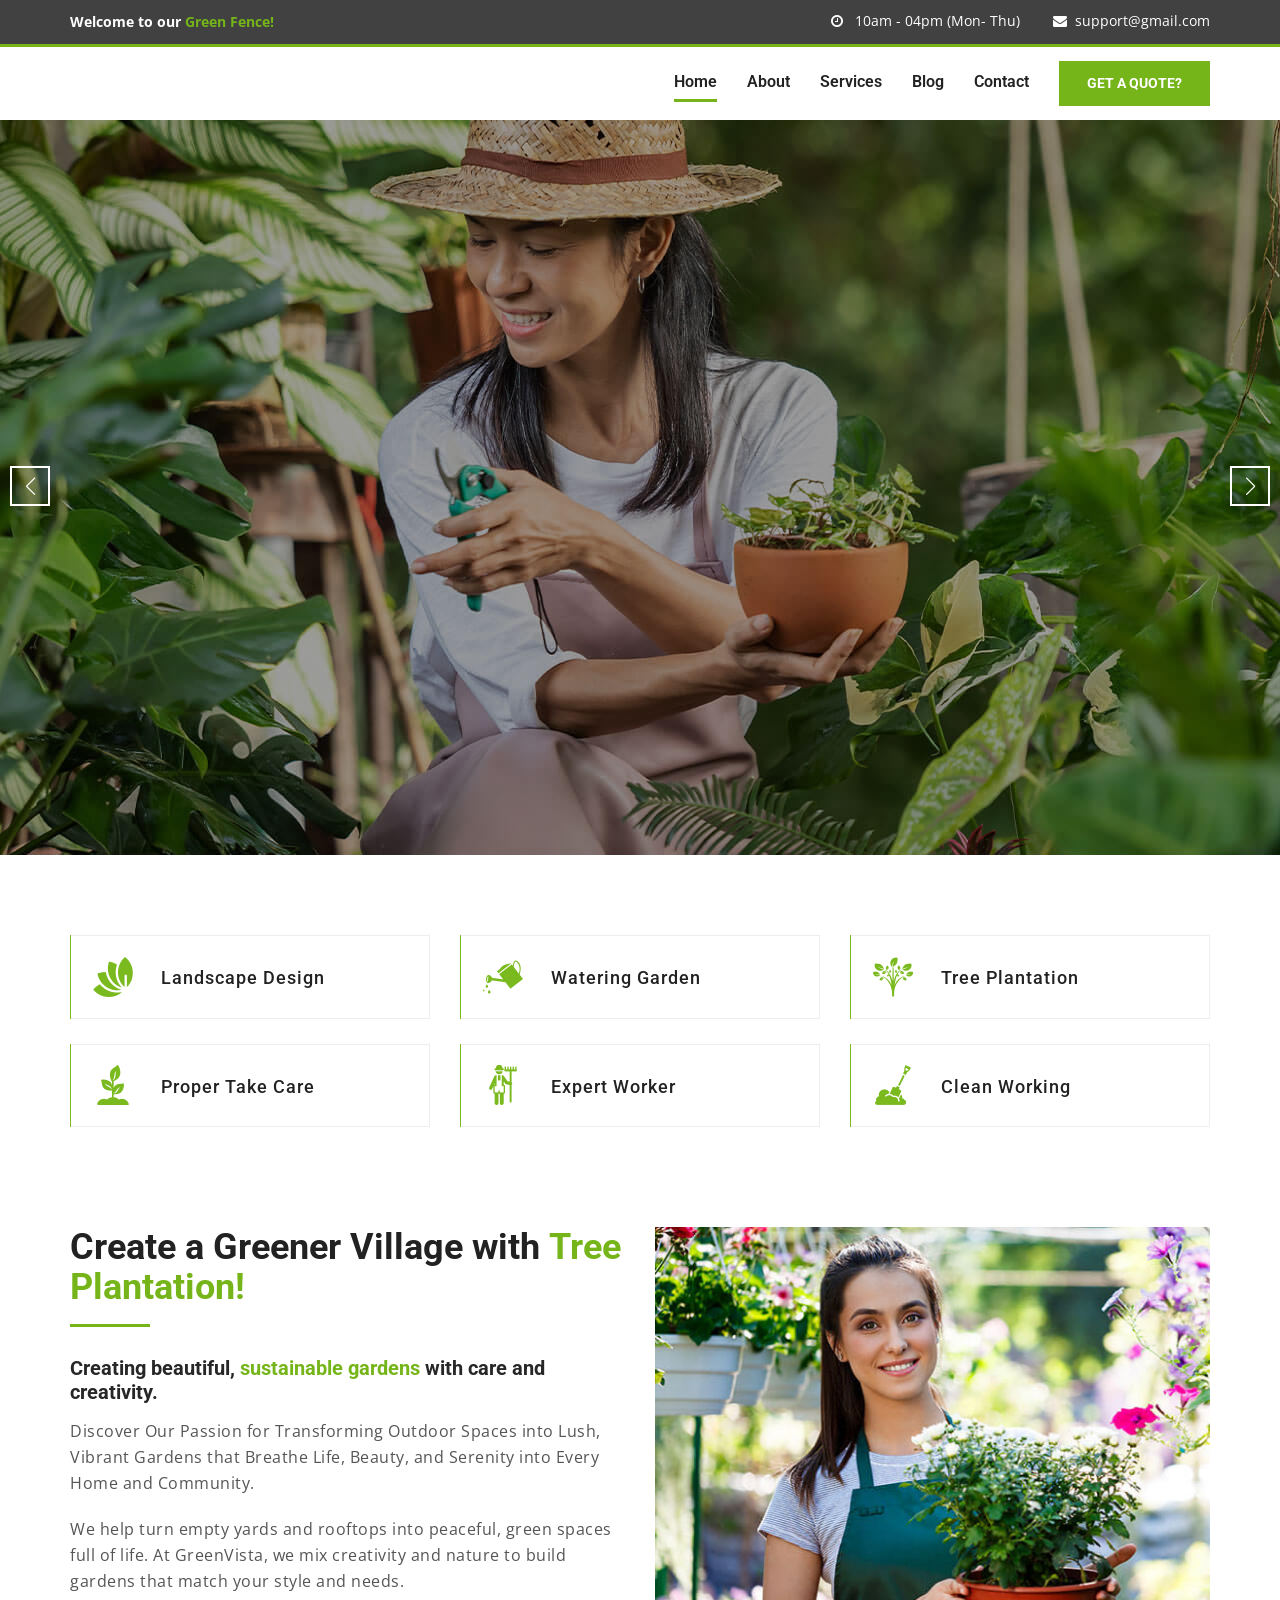
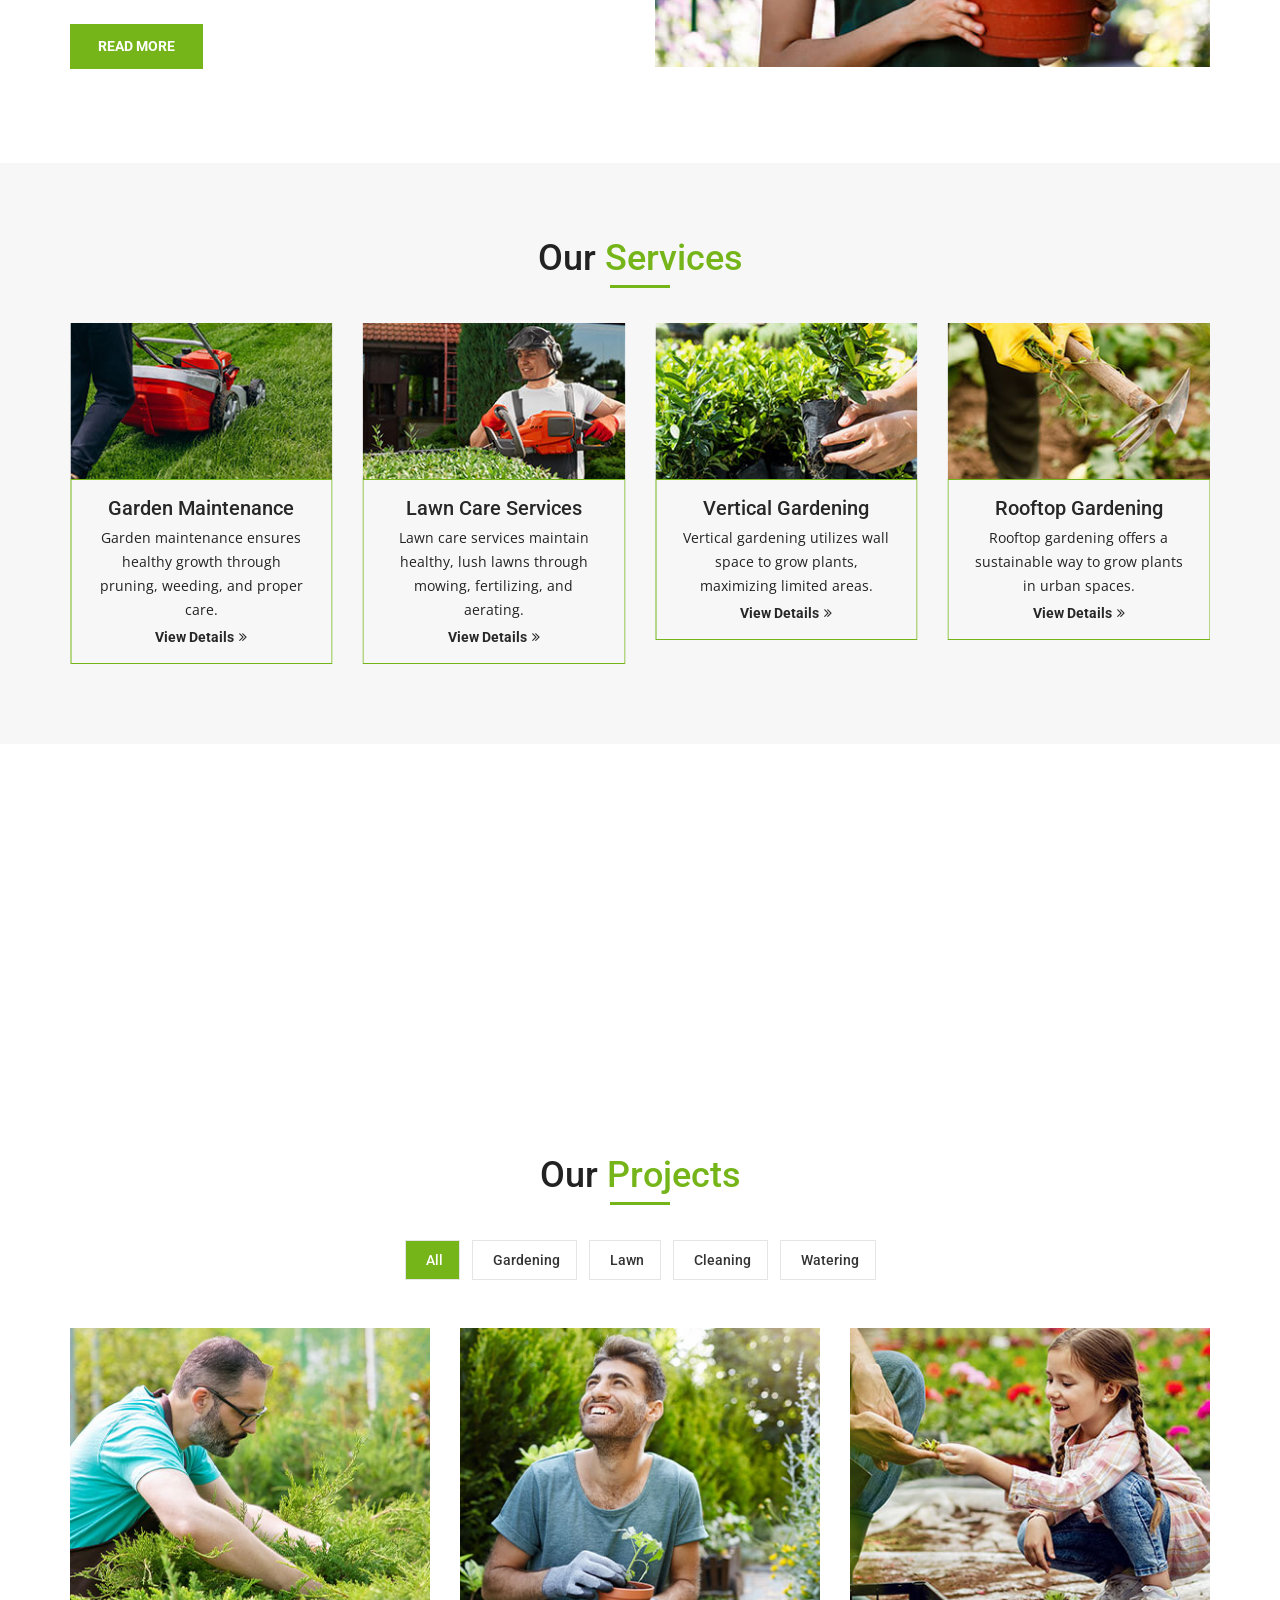
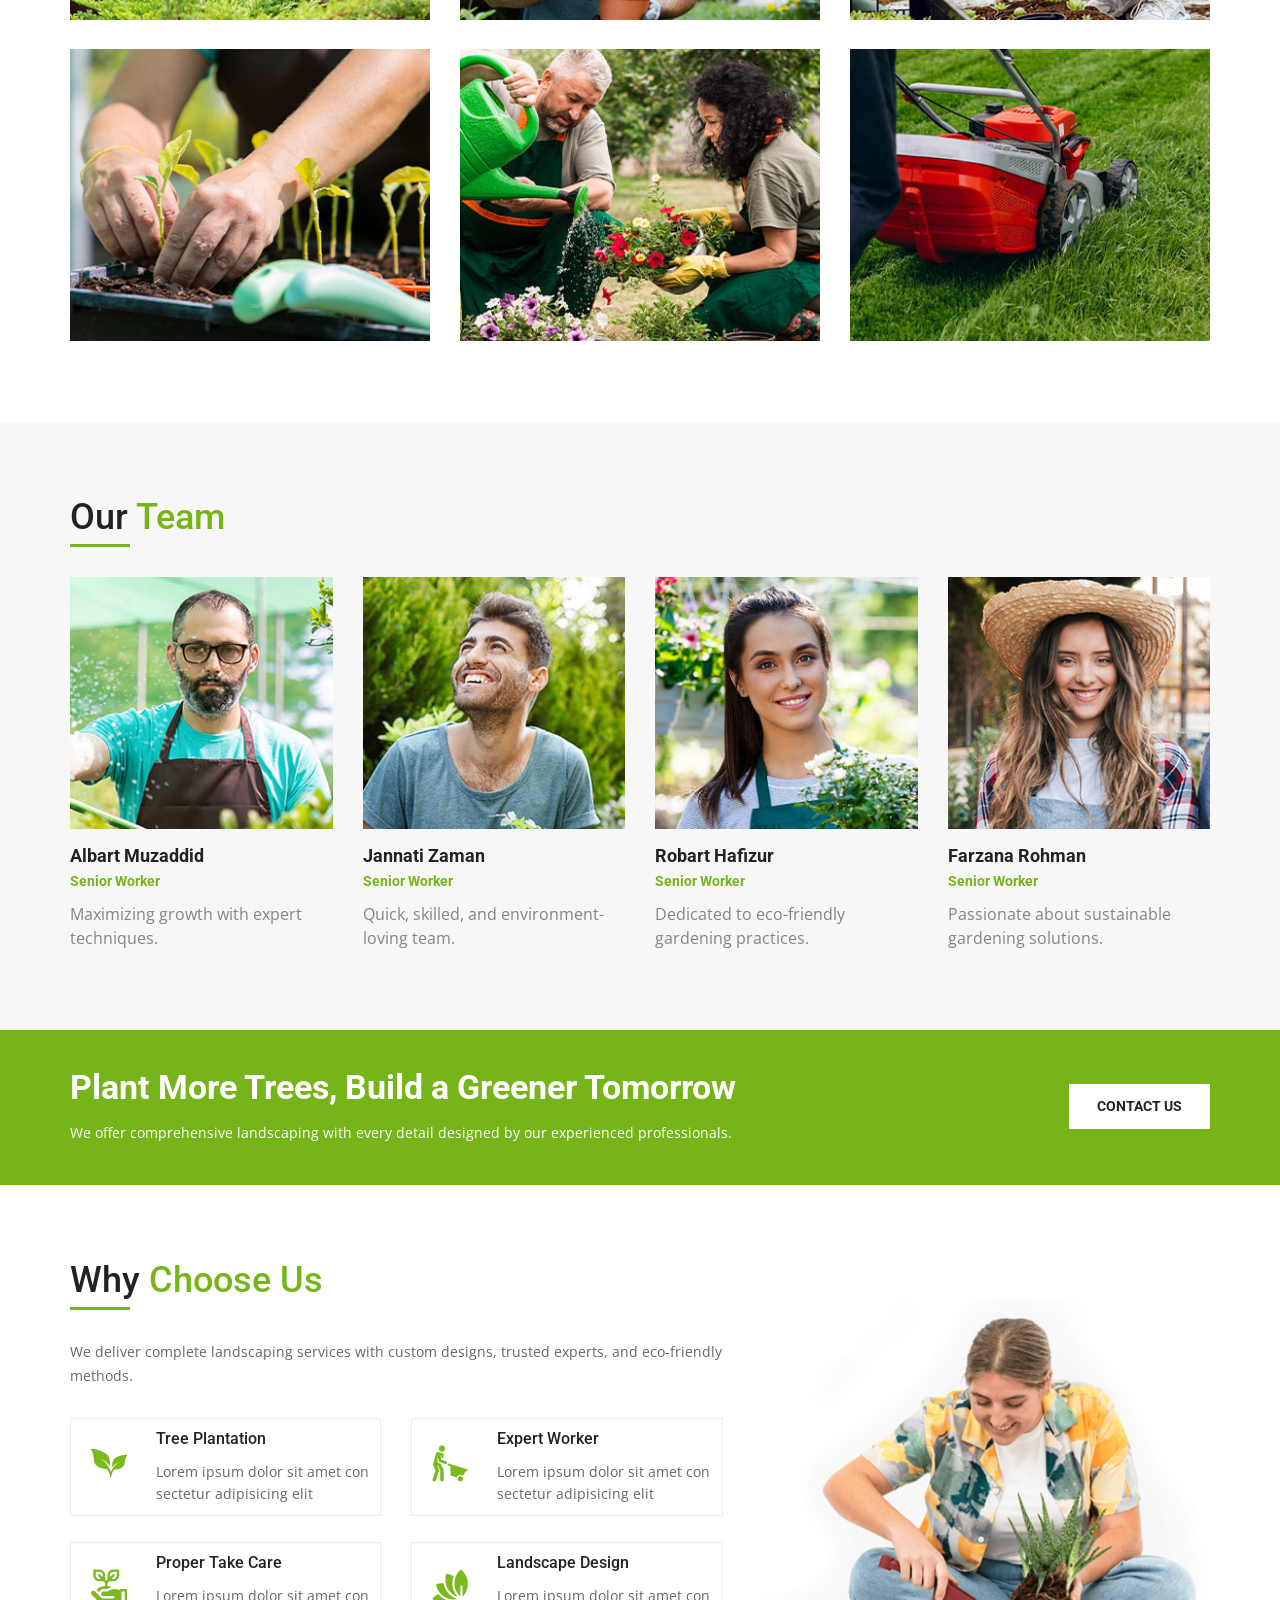
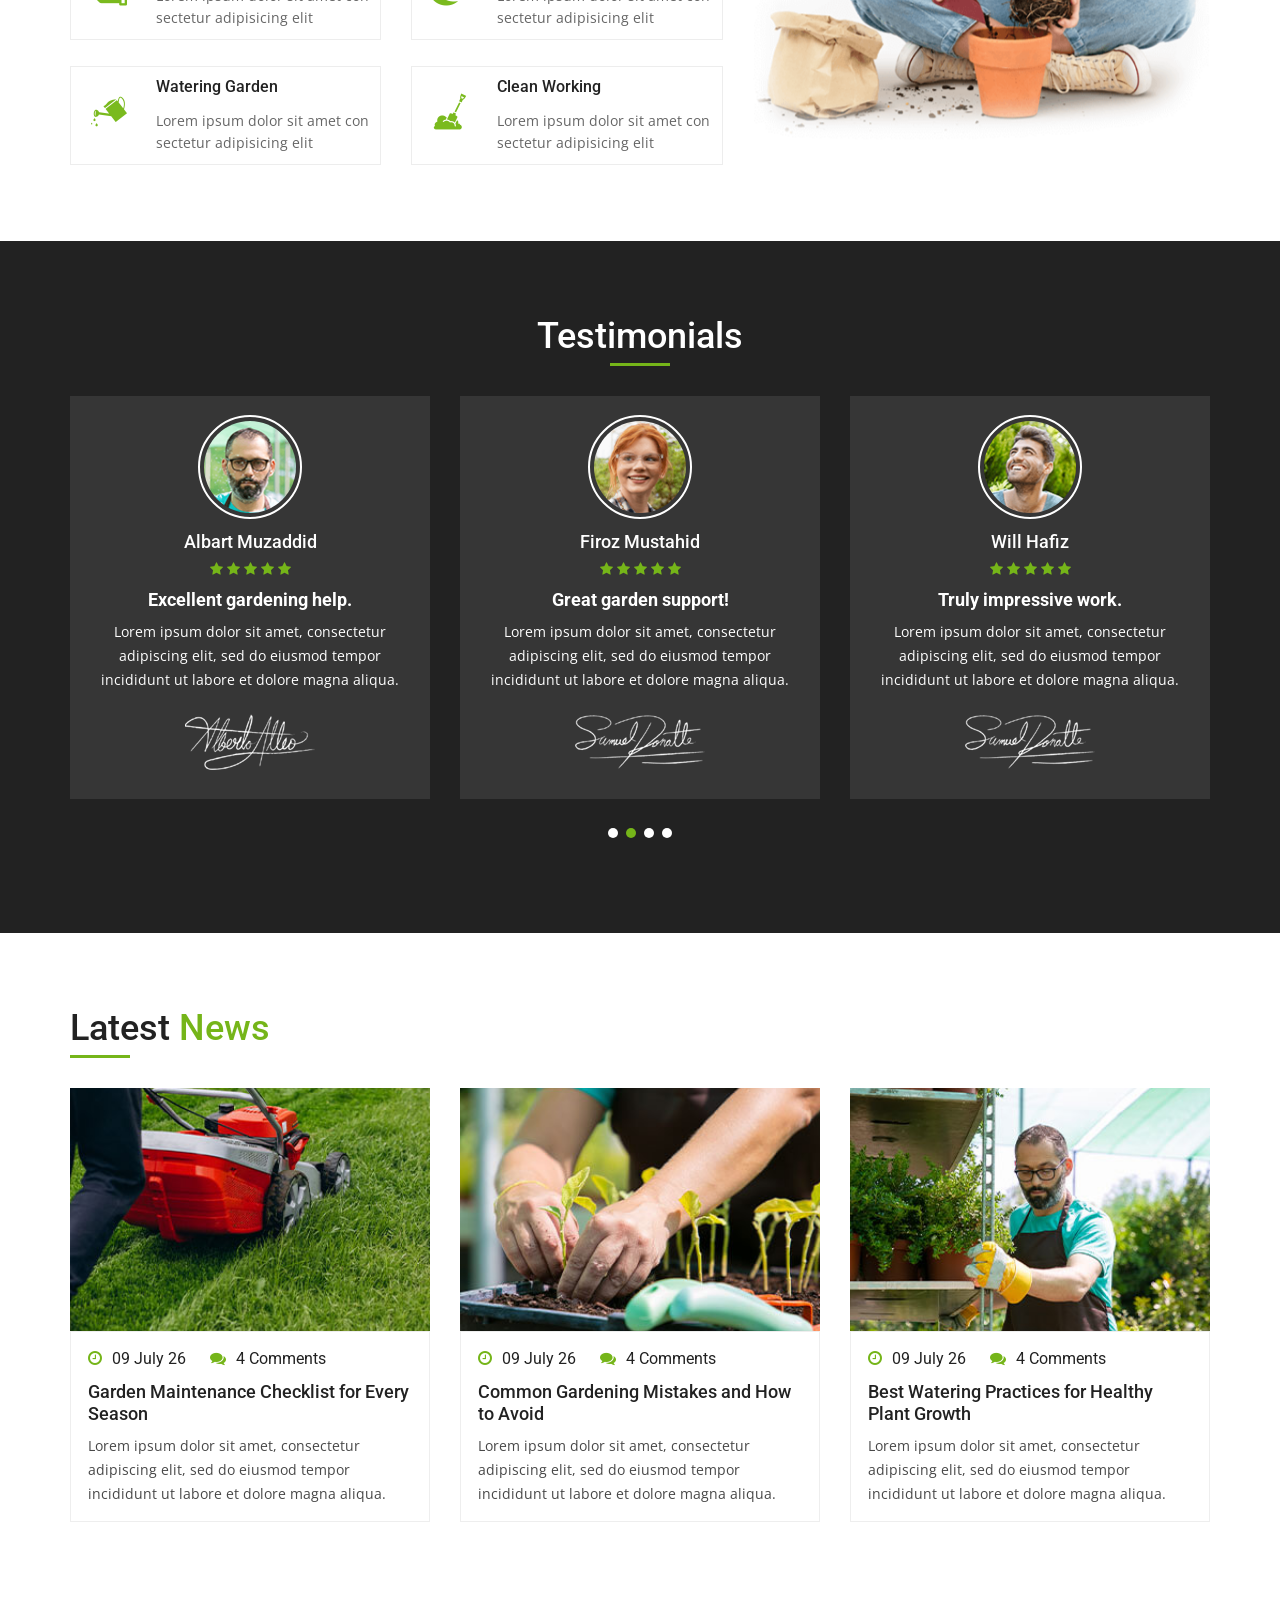
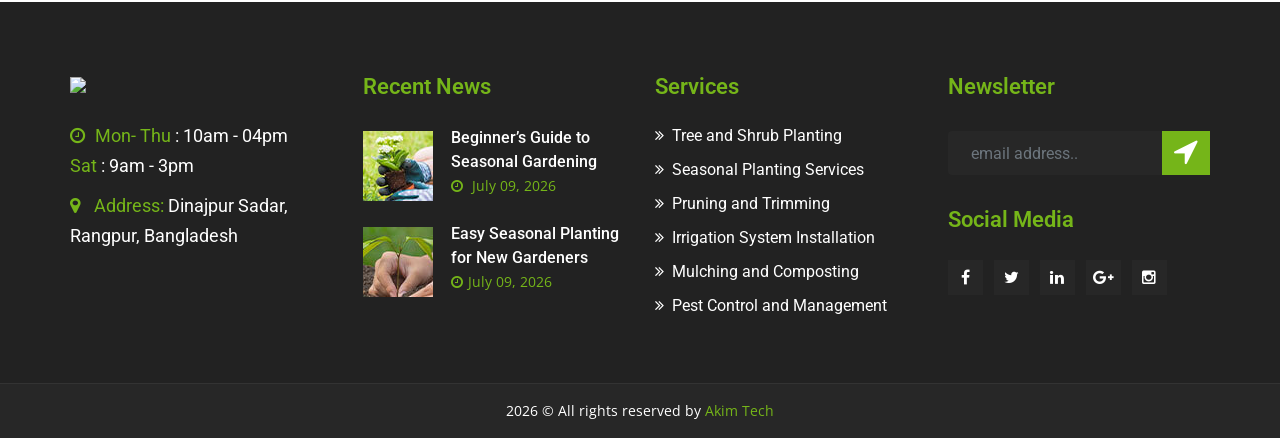
==== commit babbb892: "Add files via upload" ====
--- a/index.html
+++ b/index.html
@@ -12,9 +12,9 @@
     	<!-- Link Swiper's CSS -->
     	<link rel="stylesheet" href="assets/swiper%4011/swiper-bundle.min.css" />
     	<!--favicon-->
-    	<link rel="icon" sizes="180x180" href="../../../WDD17/images/favicon-green.png">
-    	<link rel="icon" type="image/png" href="../../../WDD17/images/favicon-greenx32.png">
-    	<link rel="icon" type="image/png" href="../../../WDD17/images/favicon-greenx16.png">
+    	<link rel="icon" sizes="180x180" href="images/favicon-green.png">
+    	<link rel="icon" type="image/png" href="images/favicon-greenx32.png">
+    	<link rel="icon" type="image/png" href="images/favicon-greenx16.png">
     </head>
 
     <body>
@@ -41,12 +41,12 @@
             <div class="container clearfix">
                 <div class="header-inner clearfix">
                     <div class="logo-outer">
-                        <div class="logo"><a href="index.html"><img src="../../../WDD17/images/logo-fence.png" alt="" title=""></a></div>
+                        <div class="logo"><a href="index.html"><img src="images/logo-fence.png" alt="" title=""></a></div>
                     </div>
                     <!-- Main Menu -->
                     <nav class="main-menu navbar-expand-lg ml-md-auto">
                         <div class="navbar-header clearfix">
-                            <div class="logo"><a href="index.html"><img src="../../../WDD17/images/logo-fence.png" alt="" title=""></a></div>
+                            <div class="logo"><a href="index.html"><img src="images/logo-fence.png" alt="" title=""></a></div>
                             <!-- Toggle Button -->
                             <button type="button" class="navbar-toggle" data-toggle="collapse" data-target=".navbar-collapse-one">
                                 <span class="icon-bar"></span>
@@ -929,7 +929,7 @@
     						<div class="item">
     							<div class="footer-logo">
     								<figure class="image-box">
-    									<img src="../../../WDD17/images/logo-fence-wh.png">
+    									<img src="images/logo-fence-wh.png">
     								</figure>
     							</div>
     							<ul class="working-hour">
--- a/assets/css/style.css
+++ b/assets/css/style.css
@@ -0,0 +1,2650 @@
+/***************************************************************************************************************
+||||||||||||||||||||||||||||       MASTER STYLESHEET GREEN VILLAGE           |||||||||||||||||||||||||||||||||||
+****************************************************************************************************************
+||||||||||||||||||||||||||||              TABLE OF CONTENT                  ||||||||||||||||||||||||||||||||||||
+****************************************************************************************************************
+****************************************************************************************************************
+
+1. Imported styles
+2. Global styles
+3. Button style
+4. Sec title style
+5. Header-style
+6. Swiper Slider style
+7. page title style
+8. latest-news style
+9. feature style
+10. google map Section style
+11. contact Section style
+12. Team Member styles
+13. latest-gallery styles 
+14. Checkout Area style
+15. page_pagination style
+16. footer style
+17. about style
+18. our-services style
+19. recent-project style
+21. Parallax Style One
+22. team Section style
+23. two-column style
+24. service-single Section style
+25. gallery Section
+26. Side Bar Style
+27. Blog Page Style
+28. blog grid page style
+29. feature-style-three
+30. contact_us style
+31. error page style
+
+****************************************************************************************************************
+||||||||||||||||||||||||||||            End TABLE OF CONTENT                ||||||||||||||||||||||||||||||||||||
+****************************************************************************************************************/
+
+/* 
+==========================================
+   1. Imported styles
+==========================================
+*/
+
+@import url("https://fonts.googleapis.com/css?family=Roboto:400,500,700");
+@import url("https://fonts.googleapis.com/css?family=Open+Sans:400,600,700");
+
+@import url(bootstrap.min.css);
+@import url(bootstrap-select.min.css);
+@import url(jquery.bootstrap-touchspin.css);
+
+@import url(mainmenu.css);
+
+@import url(font-awesome.css);
+@import url(flaticon.css);
+
+@import url(jquery.bxslider.css);
+@import url(flexslider.css);
+
+@import url(jquery-ui.css);
+@import url(jquery.fancybox.css);
+@import url(polyglot-language-switcher.css);
+
+@import url(animate.min.css);
+@import url(nouislider.css);
+@import url(nouislider.pips.css);
+@import url(magnific-popup.css);
+@import url(hover.css);
+
+/* 
+============================================
+   2. Global styles
+============================================
+*/
+
+body {
+  color: #222222;
+  font-size: 16px;
+}
+
+h1,
+h2,
+h3,
+h4,
+h5,
+h6,
+p,
+ul {
+  margin: 0;
+  padding: 0;
+}
+
+h1,
+h2,
+h3,
+h4,
+h5 {
+  font-family: "Roboto", sans-serif;
+}
+
+ul {
+  list-style-type: none;
+}
+
+p {
+  font-family: "Open Sans", sans-serif;
+  font-weight: 400;
+  font-size: 14px;
+  line-height: 24px;
+}
+a {
+  text-decoration: none;
+  display: inline-block;
+  outline: none;
+}
+a:hover,
+a:focus,
+a:visited {
+  text-decoration: none;
+  outline: none;
+}
+
+img {
+  width: 100%;
+  display: inline-block;
+}
+
+button {
+  border: none;
+  outline: none;
+  box-shadow: none;
+  display: block;
+  padding: 0;
+  background: transparent;
+}
+input,
+textarea {
+  display: block;
+  font-size: 16px;
+  line-height: 28px;
+  outline: none;
+  box-shadow: none;
+  -webkit-transition: all 0.3s ease-in-out;
+  transition: all 0.3s ease-in-out;
+}
+.boxed_wrapper {
+  width: 100%;
+  background: #fff;
+  overflow-x: hidden;
+}
+.clear_fix {
+  clear: both;
+}
+.clear_fix:after {
+  display: table;
+  content: "";
+  clear: both;
+}
+.list_inline li {
+  display: inline-block;
+}
+.social li {
+  display: inline-block;
+  font-size: 14px;
+}
+.social li a {
+  color: #fff;
+  -webkit-transition: 0.5s ease-in-out;
+  transition: 0.5s ease-in-out;
+}
+
+.uppercase {
+  text-transform: uppercase;
+}
+.padd-80 {
+  padding-top: 80px;
+}
+.tran3s {
+  -webkit-transition: all 0.3s ease-in-out;
+  transition: all 0.3s ease-in-out;
+}
+.center {
+  text-align: center;
+}
+
+.row-5 {
+  margin: 0 -5px;
+}
+.thm-color {
+  color: #48c7ec;
+}
+
+.bold {
+  font-weight: 700;
+}
+.s-bold {
+  font-weight: 600;
+}
+.m-bold {
+  font-weight: 600;
+}
+
+.float_left {
+  float: left;
+}
+.float_right {
+  float: right;
+}
+
+@media (min-width: 1200px) {
+  .container {
+    padding: 0;
+  }
+}
+/*
+===============================================
+  3. button style
+===============================================
+*/
+
+/*btn-style-one*/
+
+.btn-style-one {
+  position: relative;
+  background: #75b519;
+  font-size: 14px;
+  font-weight: 700;
+  color: #ffffff;
+  border: 2px solid #75b519;
+  text-transform: uppercase;
+  display: inline-block;
+  padding: 10px 26px;
+  font-family: "Roboto", sans-serif;
+  -webkit-transition: all 0.5s cubic-bezier(0.4, 0, 1, 1);
+  transition: all 0.5s cubic-bezier(0.4, 0, 1, 1);
+}
+.btn-style-one:hover {
+  background: transparent;
+  color: #75b519;
+  -webkit-transition: all 0.5s cubic-bezier(0.4, 0, 1, 1);
+  transition: all 0.5s cubic-bezier(0.4, 0, 1, 1);
+}
+.menu-button .btn-style-one {
+  margin-left: 30px;
+  top: 14px;
+}
+/*btn-style-two*/
+.btn-style-two {
+  position: relative;
+  background: #fff;
+  font-size: 14px;
+  font-weight: 700;
+  color: #222;
+  border: 2px solid #fff;
+  text-transform: uppercase;
+  display: inline-block;
+  padding: 10px 26px;
+  font-family: "Roboto", sans-serif;
+  -webkit-transition: all 0.5s cubic-bezier(0.4, 0, 1, 1);
+  transition: all 0.5s cubic-bezier(0.4, 0, 1, 1);
+}
+.btn-style-two:hover {
+  background: transparent;
+  color: #fff;
+  -webkit-transition: all 0.5s cubic-bezier(0.4, 0, 1, 1);
+  transition: all 0.5s cubic-bezier(0.4, 0, 1, 1);
+}
+
+/*
+--------------------------------------------
+  4. sec title style
+--------------------------------------------
+*/
+.sec-title {
+  position: relative;
+  margin-bottom: 17px;
+}
+.sec-title h2 {
+  position: relative;
+  font-size: 36px;
+  line-height: 30px;
+  margin-bottom: 30px;
+  text-transform: capitalize;
+  font-weight: 500;
+}
+.sec-title h2:before {
+  content: "";
+  position: absolute;
+  bottom: -15px;
+  width: 60px;
+  height: 3px;
+  background: rgb(117, 181, 25);
+}
+.sec-title span {
+  color: #75b519;
+}
+
+.scroll-top {
+  width: 50px;
+  height: 40px;
+  position: fixed;
+  bottom: 30px;
+  right: 30px;
+  z-index: 99;
+  display: none;
+  color: #fff;
+  text-align: center;
+  background: #75b519;
+}
+.scroll-top span:before {
+  font-size: 27px;
+}
+.scroll-top:after {
+  position: absolute;
+  z-index: -1;
+  content: "";
+  top: 100%;
+  left: 5%;
+  height: 10px;
+  width: 90%;
+  opacity: 1;
+  background: -webkit-radial-gradient(
+    center,
+    ellipse,
+    rgba(0, 0, 0, 0.25) 0%,
+    rgba(0, 0, 0, 0) 80%
+  );
+  background: -webkit-radial-gradient(
+    center ellipse,
+    rgba(0, 0, 0, 0.25) 0%,
+    rgba(0, 0, 0, 0) 80%
+  );
+  background: radial-gradient(
+    ellipse at center,
+    rgba(0, 0, 0, 0.25) 0%,
+    rgba(0, 0, 0, 0) 80%
+  );
+}
+
+.preloader {
+  position: fixed;
+  left: 0px;
+  top: 0px;
+  width: 100%;
+  height: 100%;
+  z-index: 999999;
+  background-color: #ffffff;
+  background-position: center center;
+  background-repeat: no-repeat;
+  background-image: url(../images/icons/preloader.gif);
+}
+
+/*
+=================================================
+  5. header-style
+=================================================
+*/
+.header-top {
+  position: relative;
+  font-size: 13px;
+  padding: 10px 0px;
+  background: none repeat scroll 0 0 rgba(39, 39, 39, 0.88);
+  color: #ffffff;
+  font-family: "Roboto", sans-serif;
+  border-bottom: 3px solid #75b519;
+}
+
+.header-top .top-left span {
+  color: #75b519;
+}
+.header-top .top-left p {
+  color: #ffffff;
+  font-family: "Open Sans", sans-serif;
+  font-size: 14px;
+  font-weight: 700;
+  margin: 0;
+}
+
+.header-top .top-right .list li {
+  display: inline-block;
+  margin-left: 30px;
+  color: #ffffff;
+  transition: all 500ms ease 0s;
+}
+.header-top .top-right .list li a {
+  color: #fff;
+  font-size: 14px;
+  font-family: "Open Sans", sans-serif;
+}
+.header-top .top-right .list li a:hover {
+  color: #75b519;
+  transition: 0.5s;
+}
+.header-top .top-right .list li i {
+  margin-right: 8px;
+}
+
+/*
+===========================================================
+  swiper slider
+===========================================================
+*/
+
+.mainswiper {
+  width: 100%;
+  height: 735px;
+  position: relative;
+  
+}
+
+.mainswiper .swiper-slide {
+  font-size: 18px;
+  background: #fff;
+  display: flex;
+  justify-content: center;
+  align-items: center;
+}
+
+.mainswiper .slide {
+  display: flex;
+  align-items: center;
+  background-size: cover;
+  background-position: center;
+}
+
+.mainswiper .swiper-slide .slide-content {
+  position: absolute;
+  top: 50%;
+  left: 50%;
+  transform: translate(-50%, -50%);
+  text-align: center;
+  color: #fff;
+  z-index: 2;
+  padding: 0px 15px;
+}
+
+.mainswiper .swiper-slide .slide-content h1 {
+  font-size: 70px;
+  font-weight: bold;
+  max-width: 940px;
+  margin: 0 auto;
+  margin-bottom: 20px;
+}
+
+.mainswiper .swiper-slide .slide-content p {
+  max-width: 600px;
+  margin: 0 auto;
+  margin-bottom: 40px;
+}
+
+.mainswiper .swiper-slide img {
+  display: block;
+  width: 100%;
+  height: 100%;
+  object-fit: cover;
+}
+
+.mainswiper .swiper-slide .animate-text {
+  opacity: 0;
+  transform: translateY(30px);
+}
+
+/* When active */
+.mainswiper .swiper-slide .animate-active {
+  animation: fadeUp 1s ease-out forwards;
+}
+
+.mainswiper .swiper-slide .delay-1 {
+  animation-delay: 0.5s;
+}
+
+.mainswiper .swiper-slide .delay-2 {
+  animation-delay: 1s;
+}
+
+.mainswiper .swiper-slide .slide-buttons {
+  display: flex;
+  gap: 20px;
+  justify-content: center;
+  margin-top: 20px;
+}
+
+.mainswiper .swiper-slide .btn {
+  padding: 13px 35px;
+  text-decoration: none;
+  font-size: 14px;
+  font-weight: 700;
+  border-radius: 0px;
+  transition: 0.3s ease;
+  text-transform: uppercase;
+}
+
+.mainswiper .swiper-slide .contact-btn {
+  background-color: #75b519;
+  color: #fff;
+  transition: all 0.4s ease;
+}
+.mainswiper .swiper-slide .contact-btn:hover {
+  box-shadow: 0 4px 8px rgba(0, 0, 0, 0.2);
+  transform: translateY(-2px);
+  background: #69a512;
+  transition: all 0.4s ease;
+}
+
+.mainswiper .swiper-slide .service-btn {
+  background: #ffffff;
+  color: #272727;
+  transition: all 0.4s ease;
+}
+.mainswiper .swiper-slide .service-btn:hover {
+  box-shadow: 0 4px 8px rgba(0, 0, 0, 0.2);
+  transform: translateY(-2px);
+  background: #75b519;
+  color: #fff;
+  transition: all 0.4s ease;
+}
+
+/* swiper button */
+.mainswiper .swiper-button-next,
+.mainswiper .swiper-button-prev {
+  width: 40px !important;
+  height: 40px !important;
+  border: 2px solid #fff;
+  color: #fff;
+  border-radius: 0px;
+  display: flex;
+  align-items: center;
+  justify-content: center;
+  transition: all 0.3s ease;
+}
+
+.mainswiper .swiper-button-next::after,
+.mainswiper .swiper-button-prev::after {
+  font-size: 18px !important;
+  color: #fff;
+}
+
+.mainswiper .swiper-button-next:hover,
+.mainswiper .swiper-button-prev:hover {
+  background-color: #75b519;
+  border: 2px solid #75b519;
+  color: #fff;
+}
+
+.mainswiper .swiper-button-next:hover::after,
+.mainswiper .swiper-button-prev:hover::after {
+  color: #fff;
+}
+
+@keyframes fadeUp {
+  to {
+    opacity: 1;
+    transform: translateY(0);
+  }
+}
+
+/*
+===========================================================
+  features
+===========================================================
+*/
+.features {
+  padding: 80px 0px 55px;
+}
+.features .sec-title {
+  text-align: center;
+}
+.features .sec-title p {
+  max-width: 650px;
+  margin: 0 auto;
+  color: #848484;
+  margin-top: 20px;
+}
+
+.features .single-item {
+  margin-bottom: 25px;
+  position: relative;
+  padding-left: 80px;
+  background: #fff;
+  -webkit-transition: 0.5s;
+  transition: 0.5s;
+  border-left: 1px solid #7aba1e;
+}
+
+.features .single-item:hover {
+  -webkit-transition: 0.5s;
+  transition: 0.5s;
+}
+.features .single-item.border:after {
+  position: absolute;
+  content: "";
+  border-right: 10px solid #eeeeee;
+  border-bottom: 10px solid #eeeeee;
+  top: 39px;
+  right: -34px;
+  bottom: 8px;
+  left: 118px;
+  z-index: 5;
+  transition: 0.5s ease;
+}
+.features .single-item .content {
+  position: relative;
+}
+.features .single-item .top-border {
+  left: 0px;
+  width: 100%;
+  height: 1px;
+  background: #eee;
+  position: absolute;
+  transform: rotate(180deg);
+}
+.features .single-item .right-border {
+  top: 0px;
+  right: 0px;
+  width: 1px;
+  height: 100%;
+  background: #eee;
+  position: absolute;
+  transform: rotate(180deg);
+}
+.features .single-item .bottom-border {
+  bottom: 0px;
+  right: 0px;
+  width: 100%;
+  height: 1px;
+  background: #eee;
+  position: absolute;
+}
+.features .single-item .top-border:before,
+.features .single-item .right-border:before,
+.features .single-item .bottom-border:before {
+  top: 0;
+  left: 0;
+  background: #7aba1e;
+  content: "";
+  position: absolute;
+}
+.features .single-item .top-border:before {
+  width: 0%;
+  height: 100%;
+  transition: all 0.3s ease 0s;
+}
+.features .single-item .right-border:before {
+  width: 100%;
+  height: 0%;
+  transition: all 0.3s ease 0.3s;
+}
+.features .single-item .bottom-border:before {
+  width: 0%;
+  height: 100%;
+  transition: all 0.3s ease 0.6s;
+}
+.features .single-item:hover .top-border:before {
+  transition: all 0.3s ease 0.6s;
+}
+.features .single-item:hover .right-border:before {
+  transition: all 0.3s ease 0.3s;
+}
+.features .single-item:hover .bottom-border:before {
+  transition: all 0.3s ease 0s;
+}
+
+.features .single-item:hover .top-border:before,
+.features .single-item:hover .bottom-border:before {
+  width: 100%;
+}
+.features .single-item:hover .right-border:before {
+  height: 100%;
+}
+
+.features-left-bg {
+  background: #ededed none repeat scroll 0 0;
+  height: 100%;
+  overflow: hidden;
+  width: 80px;
+  border-left: 2px solid #7aba1e;
+  -webkit-transition: 0.5s;
+  transition: 0.5s;
+}
+
+.features .single-item:hover .features-left-bg {
+  background: #7aba1e;
+  -webkit-transition: 0.5s;
+  transition: 0.5s;
+}
+
+.features .single-item .icon-box {
+  position: absolute;
+  margin-top: -30px;
+  top: 50%;
+  left: 14px;
+  width: 55px;
+  height: 55px;
+  text-align: center;
+}
+
+.features .icon-box i,
+.features .icon-box i:before {
+  font-size: 40px;
+  color: #7aba1e;
+  top: 0px;
+  margin: 0;
+}
+
+.features .single-item:hover .icon-box {
+  -webkit-transition: 0.5s;
+  transition: 0.5s;
+}
+
+.features .content-box {
+  overflow: hidden;
+  padding: 32px 10px 30px;
+}
+.features .content-box h4 {
+  font-size: 18px;
+  font-weight: 500;
+  margin-top: 0;
+}
+.features .content-box h4 a {
+  color: #222222;
+  transition: 0.5s;
+  text-transform: capitalize;
+  letter-spacing: 1px;
+}
+.features .content-box h4 a:hover {
+  color: #7aba1e;
+  transition: 0.5s;
+}
+
+/* 
+===================================================================
+  about-section styles 
+===================================================================
+*/
+
+.about-section {
+  padding: 20px 0px 80px;
+}
+.about-section.about {
+  padding: 80px 0px 80px;
+}
+
+.about-section .single-item h2 {
+  color: #222;
+  font-weight: bold;
+  font-size: 36px;
+  line-height: 40px;
+  margin-bottom: 25px;
+  position: relative;
+}
+.about-section .single-item h2 :before {
+  content: "";
+  left: 0;
+  position: absolute;
+  bottom: -20px;
+  width: 80px;
+  height: 3px;
+  background: rgb(117, 181, 25);
+}
+.about-section .single-item h2 span {
+  color: #75b519;
+}
+
+.about-section .single-item p {
+  color: #555555;
+  font-size: 16px;
+  line-height: 26px;
+  letter-spacing: 0.5px;
+  margin: 0;
+}
+.about-section .single-item p.style-2 {
+  margin-top: 20px;
+}
+.about-section .single-item h4 {
+  color: #272727;
+  font-size: 20px;
+  font-weight: bold;
+  padding: 24px 0px 14px;
+}
+.about-section .single-item h4 a {
+  color: #75b519;
+}
+
+.about-section .link_btn {
+  margin-top: 30px;
+}
+.about-section .single-item .image-box {
+  margin-top: 0px;
+}
+
+/*
+===========================================================
+  our service
+===========================================================
+*/
+.our-service {
+  padding: 80px 0px 80px;
+  background: #f7f7f7;
+}
+.our-service .sec-title {
+  margin-bottom: 50px;
+  text-align: center;
+}
+.our-service .sec-title h2:before {
+  left: 50%;
+  margin-left: -30px;
+}
+.service-list h3 {
+  color: #272727;
+  font-size: 24px;
+  font-weight: bold;
+  line-height: 26px;
+  padding-bottom: 20px;
+  padding-top: 10px;
+}
+.service-list .img_holder {
+  position: relative;
+  overflow: hidden;
+}
+
+.service-list .item .img_holder .overlay {
+  position: absolute;
+  width: 100%;
+  height: 100%;
+  top: 0;
+  left: 0;
+  background: rgba(106, 175, 8, 0.8);
+  padding: 14px;
+  transform: scale(0, 0);
+  -webkit-transform: scale(0, 0);
+  -moz-transform: scale(0, 0);
+  -ms-transform: scale(0, 0);
+  -o-transform: scale(0, 0);
+  transition: all 500ms ease 0s;
+}
+
+.service-list .item:hover .overlay,
+.service-list .item:focus .overlay {
+  transform: scale(1, 1);
+  -webkit-transform: scale(1, 1);
+  -moz-transform: scale(1, 1);
+  -ms-transform: scale(1, 1);
+  -o-transform: scale(1, 1);
+}
+.service-list .item:hover .link-btn a {
+  color: #75b519;
+  -webkit-transition: all 0.5s cubic-bezier(0.4, 0, 1, 1);
+  transition: all 0.5s cubic-bezier(0.4, 0, 1, 1);
+}
+.service-list .item .text {
+  padding: 15px 20px 15px;
+  text-align: center;
+  border: 1px solid #75b519;
+}
+
+.service-list .overlay .inner {
+  align-items: center;
+  border: 1px dashed rgba(255, 255, 255, 0.5);
+  display: flex;
+  height: 100%;
+  justify-content: center;
+}
+.service-list .overlay .inner i:before {
+  color: #fff;
+  font-size: 35px;
+}
+.service-list .text h4 {
+  margin-bottom: 5px;
+}
+.service-list .text h4 a {
+  color: #272727;
+  font-size: 20px;
+  font-weight: 500;
+  line-height: 26px;
+  display: block;
+  transition: all 500ms ease 0s;
+}
+.service-list .text .link-btn a {
+  color: #272727;
+  font-weight: 500;
+  font-size: 14px;
+  display: block;
+  font-weight: 700;
+}
+.service-list .text .link-btn a:hover {
+  color: #75b519;
+}
+.service-list .text p {
+  font-size: 14px;
+  line-height: 24px;
+  margin-bottom: 5px;
+}
+
+.service-list .text a i {
+  margin-left: 5px;
+}
+.service-list .item .inner i:before {
+  margin: 0px;
+  font-size: 45px;
+  color: #fff;
+}
+
+/*
+================================================================== 
+   page-banner Style 
+==================================================================
+*/
+
+.page-banner {
+  padding: 130px 0px;
+  text-align: center;
+  color: #fff;
+  background-position: center center;
+}
+.page-banner .content h2 {
+  color: #fff;
+  font-size: 40px;
+  font-weight: 700;
+  line-height: 40px;
+  text-transform: uppercase;
+}
+.page-banner .content p {
+  font-size: 18px;
+  margin-top: 10px;
+  margin-bottom: 10px;
+}
+.page-banner .breadcumb li {
+  display: inline-block;
+  margin-right: 5px;
+}
+.page-banner .breadcumb li a {
+  font-size: 16px;
+  font-weight: 600;
+  color: #fff;
+}
+.page-banner .breadcumb li a:hover {
+  color: #75b519;
+  transition: 0.5s;
+}
+.page-banner .breadcumb i {
+  margin-left: 6px;
+  font-size: 12px;
+}
+.page-banner .breadcumb .active {
+  color: #75b519;
+}
+
+/*** 
+=============================================
+    15. page_pagination style
+=============================================
+***/
+.page_pagination {
+  text-align: center;
+  padding-top: 20px;
+}
+.page_pagination li {
+  display: inline-block;
+  margin: 0 4px;
+}
+.page_pagination li a {
+  width: 40px;
+  height: 40px;
+  line-height: 40px;
+  border: 1px solid rgba(229, 229, 229, 0.57);
+  text-align: center;
+  color: #848484;
+  font-size: 18px;
+}
+.page_pagination li a.active,
+.page_pagination li a:hover {
+  color: #fff;
+  background: #75b519;
+}
+
+/* 
+==========================================================
+  21. Parallax Style 
+==========================================================
+*/
+
+.parallax-style {
+  position: relative;
+  padding: 40px 0px 50px;
+  background-size: cover;
+  background-repeat: repeat;
+  background-attachment: fixed;
+  background-position: center center;
+  color: #ffffff;
+}
+
+/*
+------------------------------------------------
+  Fact Counter 
+------------------------------------------------
+*/
+
+.fact-counter {
+  position: relative;
+  overflow: hidden;
+  color: #ffffff;
+  padding-top: 55px;
+}
+
+.fact-counter:before {
+  content: "";
+  position: absolute;
+  left: 0px;
+  top: 0px;
+  width: 100%;
+  height: 100%;
+  background: rgba(0, 0, 0, 0);
+  opacity: 0.8;
+  z-index: 0;
+}
+
+.fact-counter .auto-container {
+  position: relative;
+  z-index: 1;
+}
+
+.fact-counter .column {
+  position: relative;
+  margin-bottom: 40px;
+  text-align: center;
+  z-index: 5;
+}
+.fact-counter .item {
+  color: #222;
+}
+
+.fact-counter .column .icon span {
+  position: relative;
+  top: 0px;
+  font-size: 50px;
+  position: absolute;
+  line-height: 70px;
+  top: -5px;
+  left: 0;
+  margin-bottom: 20px;
+  color: #ab7442;
+  transition: all 500ms ease;
+  -moz-transition: all 500ms ease;
+  -webkit-transition: all 500ms ease;
+  -ms-transition: all 500ms ease;
+  -o-transition: all 500ms ease;
+}
+
+.fact-counter .count-outer {
+  position: relative;
+  font-size: 40px;
+  font-weight: 700;
+  color: #fff;
+  font-family: "Roboto", sans-serif;
+}
+
+.fact-counter .counter-column p {
+  margin-top: 2px;
+  text-transform: uppercase;
+  font-size: 18px;
+  font-weight: 500;
+  color: #fff;
+  letter-spacing: 1px;
+}
+.fact-counter .counter-column .item .inner-box {
+  position: relative;
+}
+.fact-counter .counter-column .item .inner-box .icon-box {
+  margin-bottom: 5px;
+}
+.fact-counter .counter-column .item .inner-box .icon-box i {
+  color: #fff;
+}
+.fact-counter .counter-column .item .inner-box .icon-box i:before {
+  margin: 0;
+  font-size: 40px;
+  line-height: 60px;
+}
+
+/*
+================================================
+  30. contact_us style
+================================================
+*/
+.contact_us {
+  padding: 80px 0px 70px;
+}
+.contact_us .sec-title h2:before {
+  left: 50%;
+  margin-left: -30px;
+}
+.contact_us .sec-title {
+  margin-bottom: 50px;
+}
+/*
+=================================================
+  31. error page style
+=================================================
+*/
+
+.error-page {
+  padding: 110px 0px 75px;
+}
+.error-page .content-box h1 {
+  font-size: 160px;
+  font-weight: 700;
+  color: #75b519;
+}
+.error-page .content-box h2 {
+  margin-bottom: 16px;
+}
+.error-page .content-box p {
+  margin-bottom: 30px;
+  color: #848484;
+}
+.error-page .content-box .sidebar_search {
+  max-width: 475px;
+  margin-bottom: 35px;
+}
+.error-page .content-box {
+  margin: 20px 0px 50px 40px;
+}
+
+.error-page .sidebar_search {
+  height: 54px;
+  margin-bottom: 35px;
+  position: relative;
+}
+.error-page .sidebar_search input {
+  width: 100%;
+  height: 50px;
+  border: none;
+  border: 1px solid #f1f1f1;
+  padding: 0 56px 0 12px;
+  color: #9e9e9e;
+}
+.error-page .sidebar_search button {
+  width: 54px;
+  height: 100%;
+  position: absolute;
+  top: 0;
+  right: 0;
+  color: #75b519;
+}
+/*
+========================================================
+  13. latest-gallery styles 
+========================================================
+*/
+.our-project {
+  padding: 80px 0px 50px;
+}
+.our-project .sec-title {
+  margin-bottom: 50px;
+}
+.our-project .sec-title h2:before {
+  left: 50%;
+  margin-left: -30px;
+}
+.our-project .project-item {
+  padding-bottom: 30px;
+}
+.our-project .project-item figure {
+  margin-bottom: 0px;
+}
+.our-project .project-item .img-holder {
+  position: relative;
+  overflow: hidden;
+}
+.our-project .project-item .img-holder .overlay {
+  position: absolute;
+  width: 100%;
+  height: 100%;
+  top: 0;
+  left: 0;
+  background: rgba(117, 181, 25, 0.72);
+  padding: 14px;
+  transform: scale(0, 0);
+  -webkit-transform: scale(0, 0);
+  -moz-transform: scale(0, 0);
+  -ms-transform: scale(0, 0);
+  -o-transform: scale(0, 0);
+  transition: all 500ms ease 0s;
+}
+
+.our-project .project-item:hover .overlay {
+  transform: scale(1, 1);
+  -ms-transform: scale(1, 1);
+  -o-transform: scale(1, 1);
+  -webkit-transform: scale(1, 1);
+  -moz-transform: scale(1, 1);
+}
+.our-project .project-item:hover .link-btn a {
+  color: #75b519;
+}
+
+.our-project .project-item .inner {
+  top: 50%;
+  position: relative;
+  margin-top: -12px;
+}
+.our-project .project-item .inner i {
+  line-height: 0px;
+}
+.our-project .project-item .inner i:before {
+  margin: 0;
+  font-size: 50px;
+  color: #fff;
+}
+
+.our-project .project-item:hover .overlay {
+  top: 0px;
+}
+.our-project .project-item:hover .img-holder h4 a {
+  bottom: 0px;
+}
+
+.our-project .project-item .img-holder h4 a {
+  background: #272727 none repeat scroll 0 0;
+  color: #ffffff;
+  display: block;
+  font-weight: 500;
+  height: 40px;
+  left: 0;
+  padding-top: 10px;
+  position: absolute;
+  text-align: center;
+  transition: all 500ms ease 0s;
+  width: 100%;
+  bottom: -70px;
+  font-size: 18px;
+}
+.our-project .project-item .img-holder h4 a:hover {
+  color: #75b519;
+}
+
+.our-project .post-filter {
+  display: inline-block;
+  margin: 0;
+  margin-bottom: 40px;
+}
+
+.our-project .post-filter li span {
+  padding: 7px 20px;
+  color: #343434;
+  font-size: 14px;
+  border: 1px solid #e5e5e5;
+  font-weight: 500;
+  font-family: "Roboto", sans-serif;
+  line-height: 24px;
+  display: block;
+  padding-right: 16px;
+  margin-bottom: 8px;
+  cursor: pointer;
+  -webkit-transition: 0.5s ease;
+  transition: 0.5s ease;
+}
+.our-project .post-filter li:hover span,
+.our-project .post-filter li.active span {
+  color: #fff;
+  background: #75b519;
+  -webkit-transition: 0.5s ease;
+  transition: 0.5s ease;
+}
+
+/*
+========================================================================
+  Start Team Style  
+======================================================================== 
+*/
+
+.team-section {
+  background: #f7f7f7;
+  padding: 80px 0px 40px;
+}
+.team-section .sec-title {
+  margin-bottom: 45px;
+}
+.team-section.page .team_member .img_holder .overlay {
+  background: rgba(106, 175, 7, 0.9);
+}
+.team-section.page .section-title {
+  margin-bottom: 36px;
+}
+
+.team-section .team_member .img_holder {
+  position: relative;
+  margin-bottom: 16px;
+}
+
+.team-section .team_member .img_holder .overlay {
+  position: absolute;
+  width: 100%;
+  height: 100%;
+  top: 0;
+  left: 0;
+  background: rgba(98, 157, 14, 0.76);
+  padding: 8px;
+  transform: scale(0);
+  -webkit-transform: scale(0);
+  -moz-transform: scale(0);
+  -ms-transform: scale(0);
+  -o-transform: scale(0);
+  transition: all 500ms ease 0s;
+}
+.team-section .team_member .img_holder img {
+  width: 100%;
+}
+.team-section .team_member .img_holder .overlay .border {
+  width: 100%;
+  height: 100%;
+  border: 1px solid #fff;
+  display: flex;
+  display: -webkit-flex;
+  -webkit-justify-content: center;
+  justify-content: center;
+  -webkit-align-items: center;
+  align-items: center;
+}
+.team-section .team_member:hover .img_holder .overlay {
+  transform: scale(1);
+  -webkit-transform: scale(1);
+  -moz-transform: scale(1);
+  -ms-transform: scale(1);
+  -o-transform: scale(1);
+}
+.team-section .team_member .img_holder .overlay .border .icon-holder {
+  width: 40px;
+  height: 40px;
+  background: #fff;
+  line-height: 20px;
+  padding: 4px;
+  margin: 8px;
+  border-radius: 50%;
+  transition: all 500ms ease 0s;
+}
+.team-section .team_member .img_holder .overlay .border .icon-holder:hover a {
+  color: #75b519;
+}
+.team-section .team_member .img_holder .overlay .border .icon-holder a {
+  display: block;
+  width: 100%;
+  height: 100%;
+  text-align: center;
+  font-size: 18px;
+  color: #272727;
+  padding-top: 6px;
+  border-radius: 50%;
+  transition: all 500ms ease 0s;
+}
+.team-section .team_member .text > span {
+  color: #75b519;
+  display: block;
+  font-size: 14px;
+  font-weight: 700;
+  margin-bottom: 7px;
+  padding-top: 4px;
+}
+.team-section .team_member .text h4 {
+  font-size: 18px;
+  font-weight: 700;
+  color: #222;
+}
+.team-section .team_member .text p {
+  line-height: 24px;
+  font-size: 16px;
+  color: #848484;
+  padding-right: 15px;
+  padding-top: 3px;
+}
+.team-section .team_member {
+  margin-bottom: 40px;
+}
+
+/* 
+=======================================================
+  subscribe us  
+=======================================================
+*/
+
+.subscribe-us {
+  background: #75b519;
+  padding: 40px 0;
+  color: #fff;
+}
+.subscribe-us h3 {
+  color: #fff;
+  font-size: 34px;
+  font-weight: 700;
+  margin: 0;
+  line-height: 35px;
+  margin-bottom: 16px;
+}
+.subscribe-us p {
+  margin: 0;
+}
+.subscribe-us .btn-style-two{
+  margin-top: 14px;
+}
+
+/*
+==================================================
+  23. two-column style
+==================================================
+*/
+.two-column {
+  padding: 80px 0px 0px;
+}
+.two-column .sec-title {
+  margin-bottom: 30px;
+}
+
+.two-column .content-box {
+  padding: 15px 0px 50px;
+  position: relative;
+}
+
+.two-column .content-box p {
+  color: #666666;
+  margin-bottom: 8px;
+}
+.two-column .content-box .clearfix {
+  margin-top: 30px;
+}
+.two-column .inner-box .image-box {
+  position: relative;
+  margin-top: -28px;
+}
+.two-column .inner-box .image-box img {
+  width: auto;
+  max-width: 100%;
+  display: inline-block;
+}
+.single-choose-item {
+  margin-bottom: 26px;
+  position: relative;
+  background: #fff;
+  border: 1px solid #ededed;
+  -webkit-transition: 0.5s;
+  transition: 0.5s;
+}
+.choose-left-bg {
+  float: left;
+  height: 100%;
+  position: absolute;
+  overflow: hidden;
+  width: 60px;
+  -webkit-transition: 0.5s;
+  transition: 0.5s;
+}
+.choose-icon {
+  float: left;
+  margin-left: 10px;
+  margin-right: 10px;
+  position: relative;
+  margin-top: 24px;
+  line-height: 38px;
+  width: 55px;
+  height: 55px;
+  overflow: hidden;
+  text-align: center;
+}
+.choose-icon i,
+.choose-icon i:before {
+  font-size: 36px;
+  color: #7aba1e;
+  position: relative;
+  top: 1px;
+  margin: 0;
+}
+.choose-icon i,
+.choose-icon i:before {
+  font-size: 36px;
+  color: #7aba1e;
+  position: relative;
+  top: 1px;
+  margin: 0;
+}
+.choose-text {
+  overflow: hidden;
+  padding: 10px 10px 2px;
+}
+.choose-text h4 {
+  font-size: 16px;
+  font-weight: 500;
+  margin-bottom: 13px;
+  margin-top: 0;
+  text-transform: capitalize;
+}
+.choose-text h4 a {
+  color: #222222;
+  transition: 0.5s;
+}
+.choose-text h4 a:hover {
+  color: #7aba1e;
+  transition: 0.5s;
+}
+.choose-text p {
+  color: #777777;
+  font-family: "Open Sans", sans-serif;
+  font-size: 14px;
+  line-height: 22px;
+}
+
+/*
+=========================================================
+testimonial Styles 
+=========================================================
+*/
+
+.testimonial {
+  padding: 80px 0px 80px;
+  position: relative;
+  background: #222;
+}
+.testimonial .sec-title {
+  margin-bottom: 45px;
+  text-align: center;
+}
+.testimonial .sec-title h2:before {
+  left: 50%;
+  margin-left: -30px;
+}
+.testimonial.style-2 {
+  padding: 50px 0px 80px;
+}
+
+.testimonial .sec-title h2 {
+  color: #fff;
+}
+.testimonial .img-holder {
+  position: relative;
+  width: 100%;
+  height: 100%;
+}
+.testimonial .single-item {
+  padding: 18px 18px 10px;
+  border: 1px solid #363636;
+  position: relative;
+  text-align: center;
+  background: #363636;
+}
+.testimonial.style-2 .single-item {
+  margin-top: 30px;
+  border: none;
+}
+.testimonial .img-holder img {
+  max-width: none;
+  position: absolute;
+  right: -15px;
+  z-index: -1;
+}
+.testimonial .single-item .img-box {
+  display: inline-block;
+  position: relative;
+  border: 2px solid #ffffff;
+  border-radius: 50%;
+  padding: 4px;
+}
+.testimonial .single-item .img-box img {
+  height: 92px;
+  width: 92px;
+  border-radius: 50%;
+}
+.testimonial .single-item .text h4 {
+  color: #ffffff;
+  font-size: 18px;
+  margin-top: 12px;
+}
+.testimonial .single-item .icon i {
+  color: #75b519;
+  font-size: 14px;
+  margin-top: 10px;
+}
+.testimonial .single-item .text h3 {
+  color: #ffffff;
+  font-size: 18px;
+  font-weight: bold;
+  margin-top: 8px;
+}
+.testimonial .single-item .text p {
+  color: #ffffff;
+  font-size: 14px;
+  margin: 9px 0px 15px;
+}
+.testimonial .single-item .text img {
+  margin-top: 29px;
+  margin: 0 auto;
+  margin-bottom: 11px;
+  width: auto;
+}
+.testimonialswiper .swiper-pagination {
+  position: relative;
+  margin-top: 30px;
+}
+
+/* inactive bullet color */
+.swiper-pagination-bullet {
+  width: 10px !important;
+  height: 10px !important;
+  background-color: #fff !important;
+  opacity: 1 !important;
+}
+
+/* Active bullet color */
+.swiper-pagination-bullet-active {
+  background-color: #75b519 !important;
+}
+
+/*
+============================================================
+  latest-news
+============================================================
+*/
+.latest-news {
+  padding: 80px 0px 60px;
+}
+.latest-news.pb-80 {
+  padding: 80px 0px 80px;
+}
+.latest-news.with-sidebar {
+  padding: 80px 0px 80px;
+}
+.latest-news .sec-title {
+  margin-bottom: 35px;
+}
+
+.latest-news .item {
+  margin-top: 10px;
+  margin-bottom: 20px;
+}
+.latest-news.with-sidebar .item {
+  margin-top: 0px;
+  margin-bottom: 30px;
+}
+.latest-news .item .image-box {
+  overflow: hidden;
+  position: relative;
+  margin-bottom: 0px;
+}
+.latest-news .item .image-box img {
+  -webkit-transform: scale(1.1, 1.1);
+  transform: scale(1.1, 1.1);
+  -webkit-transition: all 0.5s ease 0s;
+  transition: all 0.5s ease 0s;
+  width: 100%;
+}
+.latest-news .item:hover .image-box img {
+  -webkit-transform: scale(1, 1);
+  transform: scale(1, 1);
+}
+.latest-news .item .content-box {
+  padding: 15px 17px;
+  border: 1px solid #eee;
+}
+
+.latest-news .item .content-box .comments li {
+  display: inline-block;
+  margin-right: 20px;
+}
+.latest-news .item .content-box .comments li i {
+  margin-right: 10px;
+  color: #75b519;
+}
+.latest-news .item .content-box h4 {
+  font-size: 18px;
+  margin: 10px 0px;
+}
+.latest-news .item .content-box h4 a {
+  color: #222;
+  transition: 0.5s;
+}
+.latest-news .item .content-box h4 a:hover {
+  color: #75b519;
+  transition: 0.5s;
+}
+.latest-news .item:hover .content-box h4 a {
+  color: #75b519;
+}
+.latest-news .item .content-box p {
+  color: #484848;
+}
+
+/*
+=================================================
+  footer
+=================================================
+*/
+.footer {
+  background: #222;
+  color: #fff;
+}
+.footer .footer-upper {
+  padding: 40px 0px 60px;
+}
+.footer .footer-upper .item {
+  margin-top: 30px;
+}
+.footer .footer-upper .item h3 {
+  color: #75b519;
+  font-size: 22px;
+  font-weight: 600;
+  line-height: 30px;
+  position: relative;
+  margin-bottom: 29px;
+}
+.footer .footer-upper .item .footer-logo {
+  margin-bottom: 25px;
+}
+.footer .footer-upper .item .footer-logo .image-box img {
+  max-width: 100%;
+  width: auto;
+}
+
+.footer .footer-upper .item .working-hour li {
+  color: #75b519;
+  font-size: 18px;
+  line-height: 30px;
+}
+.footer .footer-upper .item .working-hour li i {
+  margin-right: 10px;
+}
+.footer .footer-upper .item .working-hour li span {
+  color: #fff;
+}
+.footer .footer-upper .item .location {
+  margin-top: 10px;
+}
+.footer .footer-upper .item .location li {
+  color: #75b519;
+  font-size: 18px;
+  line-height: 30px;
+}
+.footer .footer-upper .item .location li i {
+  margin-right: 10px;
+}
+.footer .footer-upper .item .location li span {
+  color: #fff;
+}
+
+.footer .footer-upper .item .recent-news .single-news {
+  margin-bottom: 10px;
+  overflow: hidden;
+}
+.footer .footer-upper .item .recent-news .single-news .image-holder {
+  float: left;
+  height: 100%;
+  width: 70px;
+  margin-right: 18px;
+}
+.footer .footer-upper .item .recent-news .single-news .text {
+  float: left;
+  height: 100%;
+  max-width: 170px;
+}
+.footer .footer-upper .item .recent-news .single-news .text h4 a {
+  color: #fff;
+  font-size: 16px;
+  line-height: 24px;
+  margin-top: -5px;
+  display: block;
+  transition: all 500ms ease 0s;
+}
+.footer .footer-upper .item .recent-news .single-news .text h4 a:hover {
+  color: #75b519;
+}
+.footer .footer-upper .item .recent-news .single-news .text p {
+  color: #75b519;
+}
+.footer .footer-upper .item .recent-news .single-news .text i {
+  margin-right: 5px;
+}
+
+.footer .footer-upper .item .services .service-list {
+  margin-top: -12px;
+}
+
+.footer .footer-upper .item .services .service-list li a {
+  color: #fff;
+  font-size: 16px;
+  line-height: 34px;
+  transition: all 500ms ease 0s;
+}
+.footer .footer-upper .item .services .service-list li a:hover {
+  color: #75b519;
+}
+.footer .footer-upper .item .services .service-list li i {
+  margin-right: 8px;
+}
+
+.footer .footer-upper .item .newsletter {
+  position: relative;
+}
+
+.footer .footer-upper .item .newsletter input {
+  background: #272727 none repeat scroll 0 0;
+  color: #ffffff;
+  border: none;
+  height: 44px;
+  padding-left: 23px;
+}
+.footer .footer-upper .item .newsletter .form-control::-moz-placeholder {
+  color: #ffffff;
+  opacity: 1;
+}
+.footer .footer-upper .item .newsletter input:focus {
+  border-color: none;
+  border: none;
+  box-shadow: none;
+}
+
+.footer .footer-upper .item .newsletter button {
+  background: #75b519 none repeat scroll 0 0;
+  height: 44px;
+  position: absolute;
+  right: 0;
+  top: 0px;
+  width: 48px;
+  transition: all 500ms ease 0s;
+}
+.footer .footer-upper .item .newsletter > button i {
+  font-size: 30px;
+  color: #ffffff;
+  transition: all 500ms ease 0s;
+}
+.footer .footer-upper .item .newsletter button:hover i {
+  color: #272727;
+}
+
+.footer .footer-upper .item .social-icon {
+  margin-top: 30px;
+}
+.footer .footer-upper .item .social-icon h3 {
+  margin-bottom: 15px;
+}
+.footer .footer-upper .item .social-icon .icon-list li {
+  display: inline-block;
+  margin-top: 10px;
+  height: 35px;
+  width: 35px;
+  margin-right: 7px;
+  line-height: 35px;
+  text-align: center;
+  background: #272727 none repeat scroll 0 0;
+  transition: all 0.5s ease;
+  -moz-transition: all 0.5s ease;
+  -webkit-transition: all 0.5s ease;
+  -ms-transition: all 0.5s ease;
+  -o-transition: all 0.5s ease;
+}
+.footer .footer-upper .item .social-icon .icon-list li:hover {
+  -webkit-transform: scale(1.1, 1.1);
+  -ms-transform: scale(1.1, 1.1);
+  -o-transform: scale(1.1, 1.1);
+  -moz-transform: scale(1.1, 1.1);
+  transform: scale(1.1, 1.1);
+  background: #75b519;
+  color: #ffffff;
+}
+
+.footer .footer-upper .item .social-icon .icon-list li a {
+  color: #ffffff;
+  font-size: 16px;
+}
+
+.footer-bottom {
+  padding: 15px 0px 15px;
+  background: #272727 none repeat scroll 0 0;
+  border-top: 1px solid #333;
+  text-align: center;
+}
+.footer-bottom p {
+  color: #ffffff;
+  font-size: 14px;
+  line-height: 24px;
+}
+.footer-bottom p span {
+  color: #75b519;
+}
+
+/* 
+=========================================================================== 
+  single service   
+=========================================================================== 
+*/
+.single-service {
+  padding: 80px 0px 80px;
+}
+.service-content {
+  padding-top: 40px;
+}
+.service-content .sec-title h2 {
+  margin-bottom: 20px;
+}
+.service-content .img-holder {
+  margin-top: 10px;
+}
+.single-service .content-box p {
+  margin-top: 20px;
+}
+
+/* 
+=========================================================================== 
+  single project   
+=========================================================================== 
+*/
+.single-project {
+  padding: 80px 0px 80px;
+}
+
+.single-project .single-item {
+  margin-top: 60px;
+}
+.single-project .single-item p {
+  margin-top: 20px;
+}
+.single-project .single-item img {
+  width: 100%;
+}
+
+.single-project .information {
+  margin-top: 70px;
+  border: 1px solid #d7d7d7;
+  text-align: center;
+}
+.single-project .information p {
+  border-bottom: 1px solid #e7e7e7;
+  font-size: 16px;
+  font-weight: 700;
+  line-height: 27px;
+  margin: 0;
+  padding-bottom: 14px;
+  padding-top: 10px;
+}
+.single-project .information p i {
+  margin-right: 10px;
+  color: #75b519;
+}
+.single-project .information p span {
+  font-weight: normal;
+  font-size: 15px;
+}
+
+/*
+===========================================================
+  our gallery
+===========================================================
+*/
+.our-gallery {
+  padding: 55px 0px 80px;
+  background: #f7f7f7;
+}
+.our-gallery .item {
+  margin-top: 25px;
+}
+.our-gallery .item .img_holder {
+  position: relative;
+  overflow: hidden;
+}
+
+.our-gallery .item .img_holder .overlay {
+  position: absolute;
+  width: 100%;
+  height: 100%;
+  top: 0;
+  left: 0;
+  background: rgba(106, 175, 8, 0.8);
+  padding: 14px;
+  transform: scale(0, 0);
+  -webkit-transform: scale(0, 0);
+  -moz-transform: scale(0, 0);
+  -ms-transform: scale(0, 0);
+  -o-transform: scale(0, 0);
+  transition: all 500ms ease 0s;
+}
+
+.our-gallery .item:hover .overlay,
+.our-gallery .item:focus .overlay {
+  transform: scale(1, 1);
+  -webkit-transform: scale(1, 1);
+  -moz-transform: scale(1, 1);
+  -ms-transform: scale(1, 1);
+  -o-transform: scale(1, 1);
+}
+.our-gallery .item:hover .link-btn a {
+  color: #75b519;
+}
+
+.our-gallery .item .overlay .inner {
+  align-items: center;
+  border: 1px dashed rgba(255, 255, 255, 0.5);
+  display: flex;
+  height: 100%;
+  justify-content: center;
+}
+
+.our-gallery .item .inner i:before {
+  margin: 0px;
+  font-size: 45px;
+  color: #fff;
+}
+
+/*
+========================================================
+  gallery-two styles 
+========================================================
+*/
+.gallery-two {
+  padding: 95px 0px 70px;
+}
+.gallery-two .single-item {
+  padding-bottom: 30px;
+}
+.gallery-two .single-item .img-box {
+  position: relative;
+  overflow: hidden;
+}
+.gallery-two .single-item .img-box figure {
+  margin-bottom: 0px;
+}
+.gallery-two .single-item .img-box img {
+  width: 100%;
+}
+
+.gallery-two .single-item .img-box .overlay {
+  position: absolute;
+  width: 100%;
+  height: 100%;
+  top: 0;
+  left: 0;
+  background: rgba(117, 181, 25, 0.72);
+  padding: 14px;
+  transform: scale(0, 0);
+  -webkit-transform: scale(0, 0);
+  -moz-transform: scale(0, 0);
+  -ms-transform: scale(0, 0);
+  -o-transform: scale(0, 0);
+  transition: all 500ms ease 0s;
+}
+
+.gallery-two .single-item:hover .overlay {
+  transform: scale(1, 1);
+  -ms-transform: scale(1, 1);
+  -o-transform: scale(1, 1);
+  -webkit-transform: scale(1, 1);
+  -moz-transform: scale(1, 1);
+}
+
+.gallery-two .single-item .img-box .overlay .social {
+  display: table-cell;
+  vertical-align: middle;
+  position: relative;
+}
+.gallery-two .single-item .img-box .overlay .inner {
+  display: table;
+  width: 100%;
+  height: 100%;
+  position: relative;
+}
+.gallery-two .single-item .social a i:before {
+  font-size: 50px;
+  color: #fff;
+  margin: 0px;
+}
+.gallery-two .single-item .social h4 {
+  font-size: 18px;
+  font-weight: 500;
+  color: #fff;
+  margin-top: 20px;
+}
+
+.gallery-two .single-item .img-box .overlay .box {
+  display: table;
+  width: 100%;
+  height: 100%;
+}
+.gallery-two .single-item .img-box .overlay .box .content {
+  display: table-cell;
+  vertical-align: bottom;
+}
+.gallery-two .single-item .img-box .overlay .top {
+  text-align: center;
+}
+.gallery-two .single-item .img-box .overlay .top ul {
+  margin-bottom: 0;
+  margin-bottom: 20%;
+}
+.gallery-two .single-item .img-box .overlay .top li a {
+  width: 45px;
+  height: 45px;
+  color: #fff;
+  font-size: 16px;
+  line-height: 48px;
+  text-align: center;
+  background: #222;
+  display: block;
+  border-radius: 50%;
+  -webkit-transition: 0.4s ease;
+  transition: 0.4s ease;
+}
+.gallery-two .single-item .img-box .overlay .top li a:hover {
+  background: #1f1f1f;
+  color: #48c7ec;
+}
+.gallery-two .single-item .img-box .overlay .bottom {
+  padding: 10px 0px;
+  padding-right: 0;
+  text-align: center;
+}
+
+.gallery-two .post-filter {
+  margin: 0;
+  margin-bottom: 50px;
+}
+.gallery-two .post-filter li {
+  padding: 5px 5px;
+  display: inline-block;
+}
+
+.gallery-two .post-filter li span {
+  padding: 7px 20px;
+  color: #343434;
+  font-size: 14px;
+  border: 1px solid #e5e5e5;
+  font-weight: 500;
+  font-family: "Roboto", sans-serif;
+  line-height: 24px;
+  display: block;
+  padding-right: 16px;
+  cursor: pointer;
+  -webkit-transition: 0.5s ease;
+  transition: 0.5s ease;
+}
+.gallery-two .post-filter li:hover span,
+.gallery-two .post-filter li.active span {
+  color: #fff;
+  background: #75b519;
+  -webkit-transition: 0.5s ease;
+  transition: 0.5s ease;
+}
+
+/*
+============================================== 
+  blog-sidebar
+==============================================
+*/
+.sidebar {
+  position: relative;
+  padding-left: 40px;
+}
+
+.sidebar .widget {
+  position: relative;
+  margin-bottom: 35px;
+}
+
+.sidebar .sidebar-title {
+  position: relative;
+  margin-top: 0px;
+  margin-bottom: 15px;
+}
+
+.sidebar .sidebar-title h3 {
+  font-size: 20px;
+  color: #222222;
+  font-weight: 500;
+}
+
+.sidebar .sidebar_search {
+  height: 54px;
+  margin-bottom: 35px;
+  position: relative;
+}
+.sidebar .sidebar_search input {
+  width: 100%;
+  height: 50px;
+  border: none;
+  border: 1px solid #f1f1f1;
+  padding: 0 56px 0 12px;
+  color: #9e9e9e;
+}
+.sidebar .sidebar_search button {
+  width: 54px;
+  height: 100%;
+  position: absolute;
+  top: 0;
+  right: 0;
+  color: #75b519;
+}
+
+.sidebar .popular-categories .list {
+  position: relative;
+}
+.sidebar .popular-categories .list li {
+  position: relative;
+  margin-bottom: 10px;
+  line-height: 27px;
+}
+.sidebar .popular-categories .list li .count {
+  position: relative;
+  color: #f9ad0a;
+}
+.sidebar .popular-categories .list li a {
+  position: relative;
+  display: block;
+  color: #848484;
+  font-size: 14px;
+  font-weight: 400;
+  font-family: "open sans";
+  transition: 0.5s;
+}
+
+.sidebar .popular-categories .list li a:hover {
+  color: #75b519;
+  transition: 0.5s;
+}
+.sidebar .popular-categories .list span {
+  margin-right: 7px;
+  font-size: 11px;
+}
+
+.sidebar .popular_tags {
+  margin-bottom: 30px;
+}
+.popular_tags ul {
+  padding: 15px 0px;
+}
+.sidebar .popular_tags ul li {
+  display: inline-block;
+  margin: 0 4px 8px 0;
+}
+.sidebar .popular_tags ul li a {
+  display: block;
+  font-weight: normal;
+  font-size: 15px;
+  color: #9e9e9e;
+  line-height: 32px;
+  border: 1px solid #f1f1f1;
+  background: #fff;
+  border-radius: 2px;
+  text-align: center;
+  padding: 0 14px;
+}
+.sidebar .popular_tags ul li a:hover {
+  color: #ffffff;
+  background: #75b519;
+}
+
+.sidebar .recent-news .sidebar-title {
+  margin-bottom: 30px;
+}
+.sidebar .recent-news .single-news {
+  margin-bottom: 30px;
+}
+.sidebar .recent-news .single-news .image-holder {
+  height: 100%;
+  width: 70px;
+  margin-right: 18px;
+  float: left;
+}
+.sidebar .recent-news .single-news .text {
+  display: inline-block;
+  height: 100%;
+  max-width: 170px;
+}
+.sidebar .recent-news .single-news .text h4 a {
+  color: #222;
+  font-size: 16px;
+  line-height: 24px;
+  margin-top: -5px;
+  display: block;
+  transition: all 500ms ease 0s;
+}
+.sidebar .recent-news .single-news .text h4 a:hover {
+  color: #75b519;
+}
+.sidebar .recent-news .single-news .text p {
+  color: #75b519;
+}
+.sidebar .recent-news .single-news .text i {
+  margin-right: 5px;
+}
+
+/*** 
+
+====================================================================
+  single blog
+====================================================================
+
+***/
+
+.blog-details {
+  padding: 80px 0px 50px;
+}
+.single-blog-post {
+  position: relative;
+  background: #ffffff;
+  margin-bottom: 2px;
+  transition: all 0.5s ease;
+  -moz-transition: all 0.5s ease;
+  -webkit-transition: all 0.5s ease;
+  -ms-transition: all 0.5s ease;
+  -o-transition: all 0.5s ease;
+}
+
+.single-blog-post .post-header {
+  position: relative;
+  padding: 18px 0px 0px;
+  background: #ffffff;
+}
+
+.single-blog-post .post-header h3 {
+  position: relative;
+  font-size: 24px;
+  font-weight: 500;
+  margin: 5px 0px 8px;
+  color: #222222;
+}
+
+.single-blog-postt .post-info {
+  position: relative;
+  margin-bottom: 18px;
+  font-family: "open sans", sans-serif;
+}
+
+.single-blog-post .post-info li {
+  position: relative;
+  display: inline-block;
+  margin: 0px 25px 10px 0px;
+  color: #848484;
+  font-size: 14px;
+  font-weight: 400;
+}
+
+.single-blog-post .post-info li span:before {
+  color: #75b519;
+  margin: 0;
+  font-size: 14px;
+}
+.single-blog-post .image-box {
+  position: relative;
+}
+
+.single-blog-post .image-box figure {
+  margin-bottom: 0px;
+}
+.single-blog-post .image-box img {
+  position: relative;
+  display: block;
+  width: 100%;
+  height: auto;
+}
+
+.single-blog-post .text {
+  position: relative;
+  margin-bottom: 33px;
+  color: #848484;
+}
+.single-blog-post .text.style-two {
+  margin-bottom: 10px;
+}
+
+.single-blog-post blockquote {
+  position: relative;
+  margin-left: 54px;
+  padding: 0px 20px 0px 26px;
+  line-height: 2em;
+  font-size: 14px;
+  color: #848484;
+  font-weight: 700;
+  font-style: italic;
+  border-left: 2px solid #e7e7e7;
+  font-family: "Open Sans", sans-serif;
+}
+.single-blog-post .quate {
+  position: absolute;
+  top: 24px;
+  left: -50px;
+  font-size: 30px;
+  color: #75b519;
+}
+
+.single-blog-post .post-desc {
+  position: relative;
+  padding: 15px 0px;
+  background: #ffffff;
+  border-top: 1px solid #ededed;
+}
+
+/*blog details comment area*/
+.blog-comments-area {
+  position: relative;
+  margin-top: 20px;
+}
+.blog-comments-area .group-title {
+  margin-bottom: 20px;
+}
+.blog-comments-area .group-title h3 {
+  color: #222;
+}
+.blog-comments-area .comment-box {
+  position: relative;
+}
+
+.blog-comments-area .comment {
+  position: relative;
+  margin: 0px 0px 40px 0px;
+  padding: 0px 0px 10px 100px;
+}
+
+.blog-comments-area .reply-comment {
+  margin-left: 50px;
+}
+
+.blog-comments-area .comment-box .author-thumb {
+  position: absolute;
+  left: 0px;
+  top: 0px;
+  width: 84px;
+  height: 84px;
+  border: 3px solid #ffffff;
+}
+
+.blog-comments-area .comment-box .author-thumb img {
+  width: 100%;
+  display: block;
+}
+
+.blog-comments-area .comment-info {
+  margin-bottom: 5px;
+  color: #bcbcbc;
+  font-size: 16px;
+  font-family: "Roboto", sans-serif;
+}
+
+.blog-comments-area .comment-box strong {
+  color: #202020;
+  font-weight: 700;
+  font-family: "Roboto", sans-serif;
+}
+.blog-comments-area .comment-box .text {
+  margin-bottom: 8px;
+}
+.blog-comments-area .reply-option {
+  color: #75b519;
+}
+
+.blog-comments-area .reply-option .theme-btn {
+  padding: 6px 25px;
+  margin: 3px 10px;
+  color: #75b519;
+  float: right;
+}
+.blog-comments-area .reply-option .theme-btn:hover {
+  color: #222;
+}
+
+/*
+===================================
+  form
+===================================
+*/
+.leave-comment .group-title {
+  margin-bottom: 20px;
+}
+.leave-comment .group-title h3 {
+  color: #222;
+}
+.default-form {
+  position: relative;
+}
+
+.default-form p {
+  color: #fff;
+  font-size: 18px;
+  line-height: 34px;
+  margin-bottom: 20px;
+}
+.default-form p span {
+  color: #ab7442;
+  font-size: 20px;
+  font-weight: 600;
+}
+
+.default-form .form-box {
+  position: relative;
+}
+
+.comment-form .form-box {
+  padding: 25px 25px 0px 25px;
+}
+
+.default-form .form-group {
+  position: relative;
+}
+.form-group.style-two {
+  margin-bottom: 30px;
+}
+.default-form .comment-form .form-box .form-group {
+  margin-bottom: 25px;
+}
+
+.default-form.form-box .row {
+  margin-left: -10px;
+  margin-right: -10px;
+}
+
+.default-form.form-box .row .form-group {
+  padding: 0px 0px;
+}
+
+.default-form .form-group .field-label {
+  display: block;
+  line-height: 24px;
+  text-transform: uppercase;
+  margin-bottom: 10px;
+  color: #232323;
+  font-weight: 500;
+  font-size: 13px;
+}
+
+.default-form .form-group .field-label sup {
+  color: #75b519;
+  font-size: 14px;
+}
+
+.default-form input[type="text"],
+.default-form input[type="email"],
+.default-form input[type="password"],
+.default-form input[type="number"],
+.default-form select,
+.default-form textarea {
+  display: block;
+  width: 100%;
+  line-height: 24px;
+  height: 55px;
+  font-size: 16px;
+  box-shadow: none;
+  border: 1px solid #f4f4f4;
+  padding: 12px 15px;
+  border-radius: 0px;
+  transition: all 500ms ease;
+  -webkit-transition: all 500ms ease;
+  -ms-transition: all 500ms ease;
+  -o-transition: all 500ms ease;
+}
+.default-form textarea {
+  height: 120px;
+}
+.default-form .bootstrap-select {
+  border: 1px solid #f4f4f4;
+  background: #f7f7f7;
+  color: #75b519;
+  padding: 10px 0;
+  font-size: 16px;
+}
+.default-form .btn-group.open .dropdown-toggle {
+  box-shadow: none;
+}
+.default-form .btn-group.open .dropdown-toggle:focus {
+  border: none;
+  outline: none;
+}
+.default-form .bootstrap-select .dropdown-toggle:focus {
+  outline: none !important;
+}
+.default-form .dropdown-menu > li > a:focus,
+.dropdown-menu > li > a:hover {
+  background-color: #48c7ec;
+  color: #fff;
+}
+.default-form .form-control:focus {
+  border-color: #75b519;
+  box-shadow: none;
+}
+
+.default-form .thm-btn {
+  width: 100%;
+}
+
+.default-form form input::-webkit-input-placeholder {
+  color: #9e9e9e;
+}
+.default-form form input:-moz-placeholder {
+  /* Firefox 18- */
+  color: #9e9e9e;
+}
+.default-form form input::-moz-placeholder {
+  /* Firefox 19+ */
+  color: #9e9e9e;
+}
+.default-form form input:-ms-input-placeholder {
+  color: #9e9e9e;
+}
+
+.default-form .alert-success {
+  color: #48c7ec;
+  background: none;
+  border: none;
+  font-size: 18px;
+}
+
+/*
+===================================================
+  feature-style-three
+===================================================
+*/
+.feature-style-three {
+  padding: 60px 0px 0px;
+}
+
+.feature-style-three .inner-box {
+  text-align: center;
+  color: #fff;
+}
+.feature-style-three .inner-box h3 {
+  font-size: 18px;
+  color: #222222;
+  margin-bottom: 5px;
+  font-weight: 500;
+  text-transform: capitalize;
+}
+.feature-style-three .inner-box .icon-box {
+  width: 80px;
+  height: 80px;
+  background: #75b519;
+  border: 2px solid #75b519;
+  margin: 0 auto;
+  border-radius: 50%;
+  margin-bottom: 20px;
+}
+.feature-style-three .inner-box .icon-box .icon {
+  color: #fff;
+  line-height: 77px;
+}
+.feature-style-three .inner-box .icon-box .icon:before {
+  font-size: 30px;
+}
+.feature-style-three .inner-box .text {
+  position: relative;
+  line-height: 27px;
+  color: #848484;
+  font-family: "roboto", sans-serif;
+  font-size: 14px;
+  font-weight: 400;
+}
--- a/assets/css/responsive.css
+++ b/assets/css/responsive.css
@@ -0,0 +1,194 @@
+@media (max-width: 1760px) {
+  .swiper-slide .slide-content h1 {
+    font-size: 60px;
+  }
+}
+
+@media (max-width: 1199px) {
+  .mainswiper {
+    height: 650px;
+  }
+  .mainswiper .swiper-slide .slide-content h1 {
+    font-size: 50px;
+  }
+}
+
+@media (max-width: 1200px) and (min-width: 992px) {
+  .two-column .inner-box .image-box {
+    position: relative;
+    margin-bottom: -95px;
+  }
+  .two-column .content-box {
+    padding: 30px 0px 80px;
+  }
+}
+
+@media (max-width: 1024px) {
+  .mainswiper {
+    height: 600px;
+  }
+  .mainswiper .swiper-slide .slide-content h1 {
+    font-size: 40px;
+  }
+}
+
+@media (min-width: 992px) {
+}
+
+@media (max-width: 991px) {
+  .two-column .content-box {
+    padding: 30px 0px 80px;
+  }
+  .about .item-list .item.clearfix {
+    margin-top: 0px;
+  }
+
+  .mainswiper {
+    height: 550px;
+  }
+  .mainswiper .swiper-slide .slide-content h1 {
+    font-size: 35px;
+  }
+  .mainswiper .swiper-slide .service-btn,
+  .mainswiper .swiper-slide .contact-btn {
+    padding: 12px 25px;
+  }
+  .about-section .single-item .image-box {
+    margin-top: 40px;
+  }
+  .service-content .img-holder {
+    margin-top: 40px;
+  }
+  .error-page {
+    padding: 80px 0px 75px;
+  }
+  .error-page .image-box {
+    display: none;
+  }
+  .error-page .content-box {
+    text-align: center;
+    margin: 0px;
+  }
+  .error-page .content-box .sidebar_search {
+    margin: 0 auto;
+    margin-bottom: 30px;
+  }
+  .error-page .content-box h1 {
+    font-size: 130px;
+  }
+
+  .latest-news.with-sidebar .sidebar {
+    margin-top: 50px;
+    padding-left: 0px;
+  }
+  .blog-details .sidebar {
+    padding-left: 0px;
+  }
+  .feature-style-three .inner-box {
+    margin-bottom: 30px;
+  }
+  .contact_us {
+    padding: 50px 0px 70px;
+  }
+}
+
+@media (max-width: 768px) {
+  .swiper-slide .slide-content h1 {
+    font-size: 40px;
+  }
+  .swiper-slide .btn {
+    padding: 11px 30px;
+  }
+  .header-top .top-right,
+  .header-top .top-left {
+    width: 100%;
+    text-align: center;
+  }
+  .header-top .top-right ul,
+  .header-top .top-left ul {
+    text-align: center;
+  }
+  .header-top .top-right ul li,
+  .header-top .top-left ul li {
+    display: inline-block;
+    float: none;
+  }
+
+  .page-title .path {
+    text-align: center;
+  }
+  .sidebar-page .sidebar {
+    position: relative;
+    padding-left: 0px;
+  }
+  .header-top .top-right {
+    margin: 10px 0px;
+  }
+
+  .about-section .single-item .image-box {
+    margin-top: 50px;
+  }
+  .mainswiper .swiper-slide .service-btn,
+  .mainswiper .swiper-slide .contact-btn {
+    padding: 12px 20px;
+  }
+  .error-page .content-box h1 {
+    font-size: 90px;
+  }
+}
+
+@media (max-width: 640px) {
+  .page-title {
+    text-align: center;
+  }
+  .mainswiper .swiper-slide .btn {
+    padding: 11px 18px;
+  }
+  .mainswiper .swiper-slide .slide-buttons {
+    gap: 15px;
+    margin-top: 15px;
+  }
+  .mainswiper .swiper-slide .service-btn {
+    display: none;
+  }
+  .error-page .content-box h1 {
+    font-size: 70px;
+  }
+}
+
+@media (max-width: 700px) {
+  .feature {
+    margin-top: 90px;
+  }
+}
+
+@media (max-width: 500px) {
+  .mainswiper .swiper-slide .slide-content{
+    display: none;
+  }
+}
+
+@media (max-width: 359px) {
+  .feature .item-list .item .content-box p {
+    display: none;
+  }
+  .feature .item-list .item .content-box h3 {
+    margin-top: 10px;
+    text-align: center;
+  }
+}
+
+@media only screen and (min-width: 1200px) {
+  .container {
+    padding: 0;
+  }
+  .container-fluid {
+    padding: 0;
+  }
+}
+
+@media only screen and (min-width: 991px) {
+}
+
+@media only screen and (max-width: 991px) {
+}
--- a/assets/fonts/flaticon.css
+++ b/assets/fonts/flaticon.css
@@ -0,0 +1,50 @@
+	/*
+  	Flaticon icon font: Flaticon
+  	Creation date: 14/06/2017 16:38
+  	*/
+
+@font-face {
+  font-family: "Flaticon";
+  src: url("Flaticon.eot");
+  src: url("Flaticond41d.eot?#iefix") format("embedded-opentype"),
+       url("Flaticon.woff") format("woff"),
+       url("Flaticon.ttf") format("truetype"),
+       url("Flaticon.svg#Flaticon") format("svg");
+  font-weight: normal;
+  font-style: normal;
+}
+
+@media screen and (-webkit-min-device-pixel-ratio:0) {
+  @font-face {
+    font-family: "Flaticon";
+    src: url("Flaticon.svg#Flaticon") format("svg");
+  }
+}
+
+[class^="flaticon-"]:before, [class*=" flaticon-"]:before,
+[class^="flaticon-"]:after, [class*=" flaticon-"]:after {   
+  font-family: Flaticon;
+        font-size: 20px;
+font-style: normal;
+margin-left: 20px;
+}
+
+.flaticon-plus-symbol:before { content: "\f100"; }
+.flaticon-add:before { content: "\f101"; }
+.flaticon-people-1:before { content: "\f102"; }
+.flaticon-worker-of-construction-working-with-a-shovel-beside-material-pile:before { content: "\f103"; }
+.flaticon-trophy:before { content: "\f104"; }
+.flaticon-black:before { content: "\f105"; }
+.flaticon-watering-can:before { content: "\f106"; }
+.flaticon-nature-4:before { content: "\f107"; }
+.flaticon-nature-3:before { content: "\f108"; }
+.flaticon-nature-2:before { content: "\f109"; }
+.flaticon-tool-1:before { content: "\f10a"; }
+.flaticon-nature-1:before { content: "\f10b"; }
+.flaticon-tool:before { content: "\f10c"; }
+.flaticon-people:before { content: "\f10d"; }
+.flaticon-nature:before { content: "\f10e"; }
+.flaticon-sprout:before { content: "\f10f"; }
+.flaticon-nature-7:before { content: "\f110"; }
+.flaticon-nature-6:before { content: "\f111"; }
+.flaticon-nature-5:before { content: "\f112"; }
